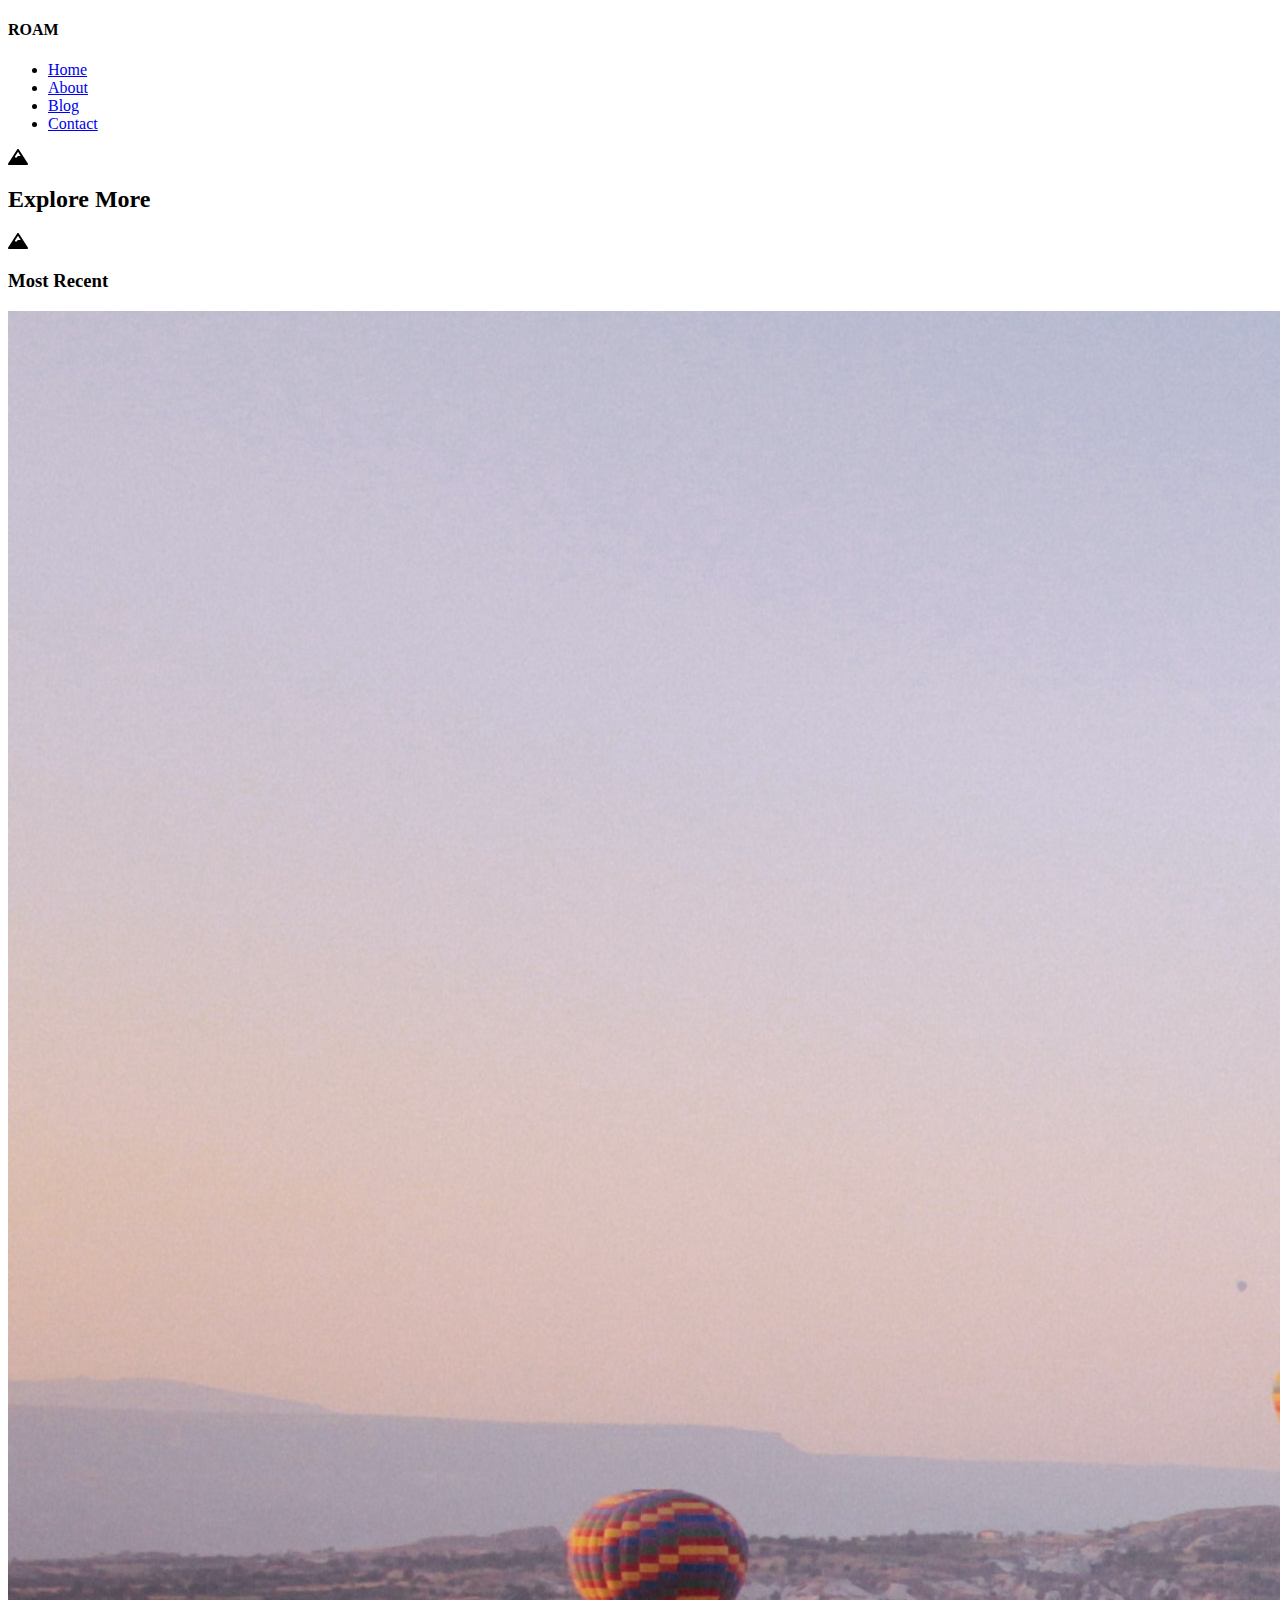
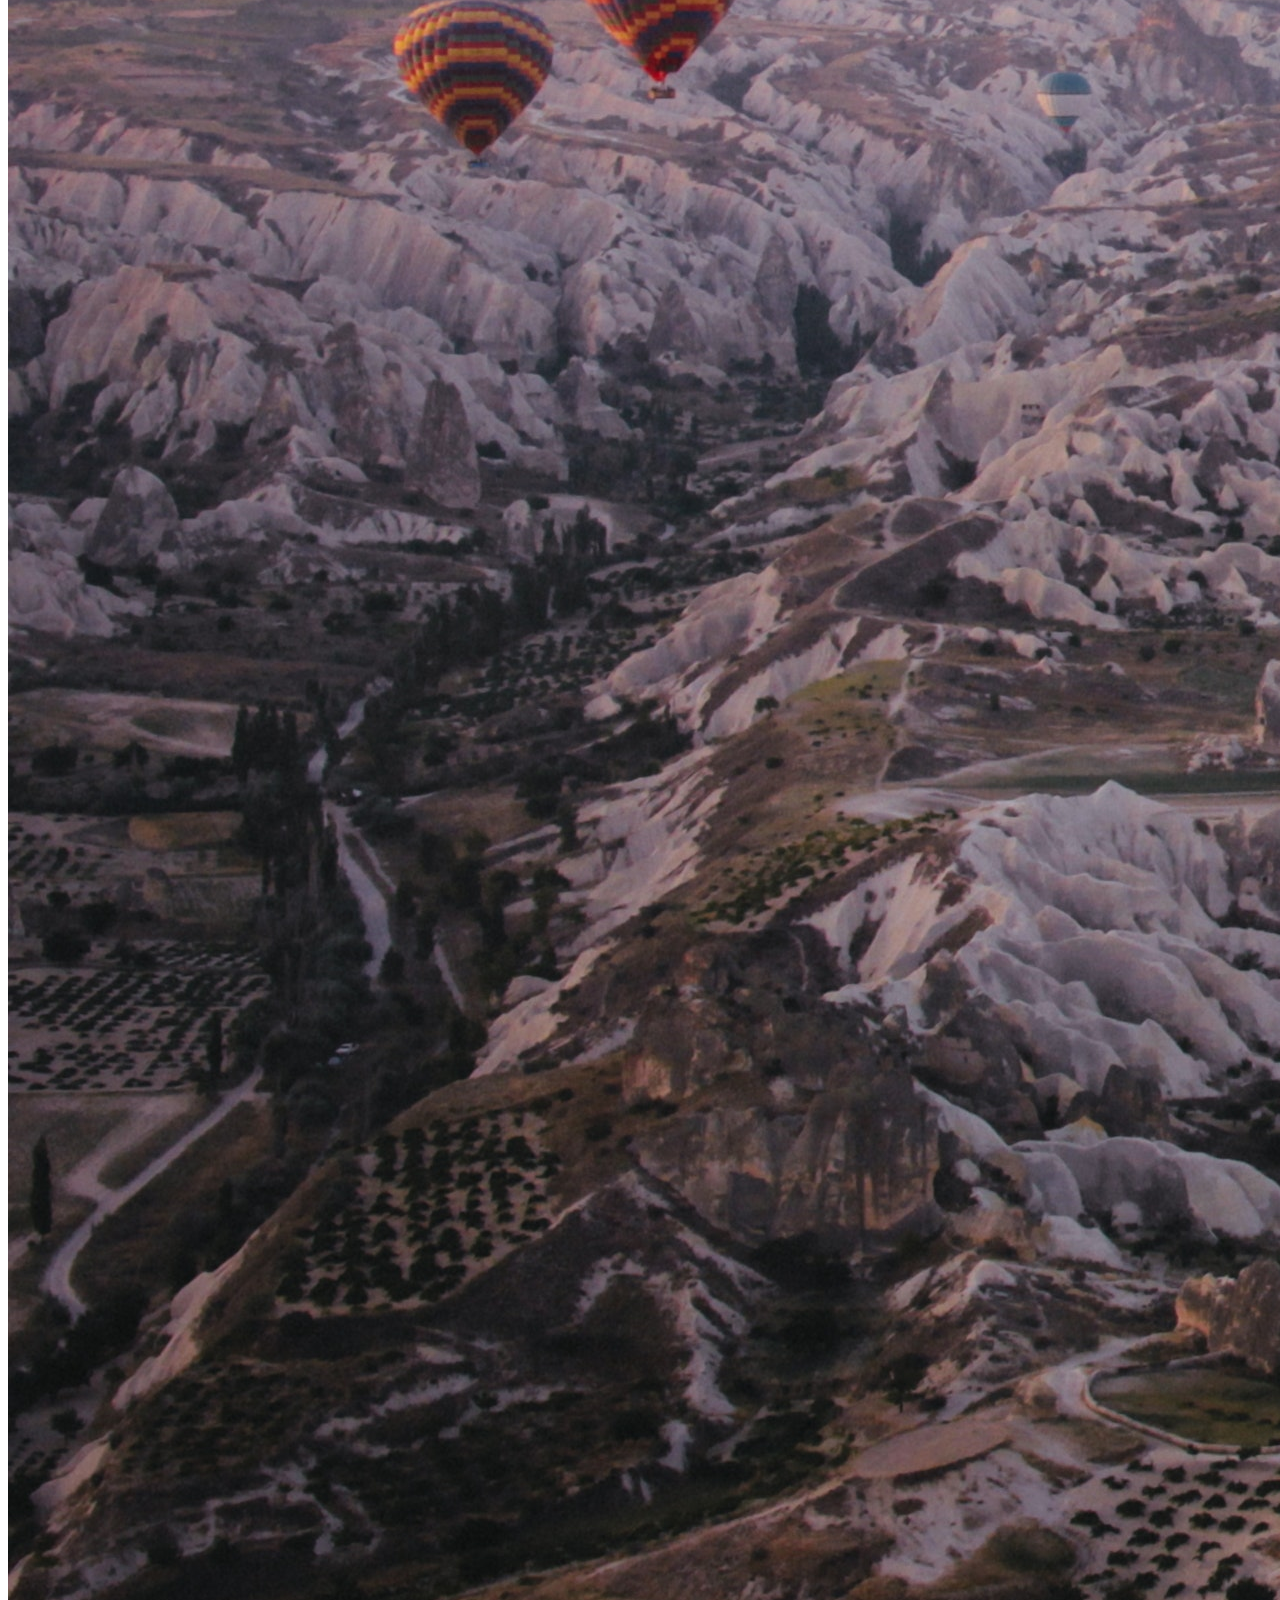
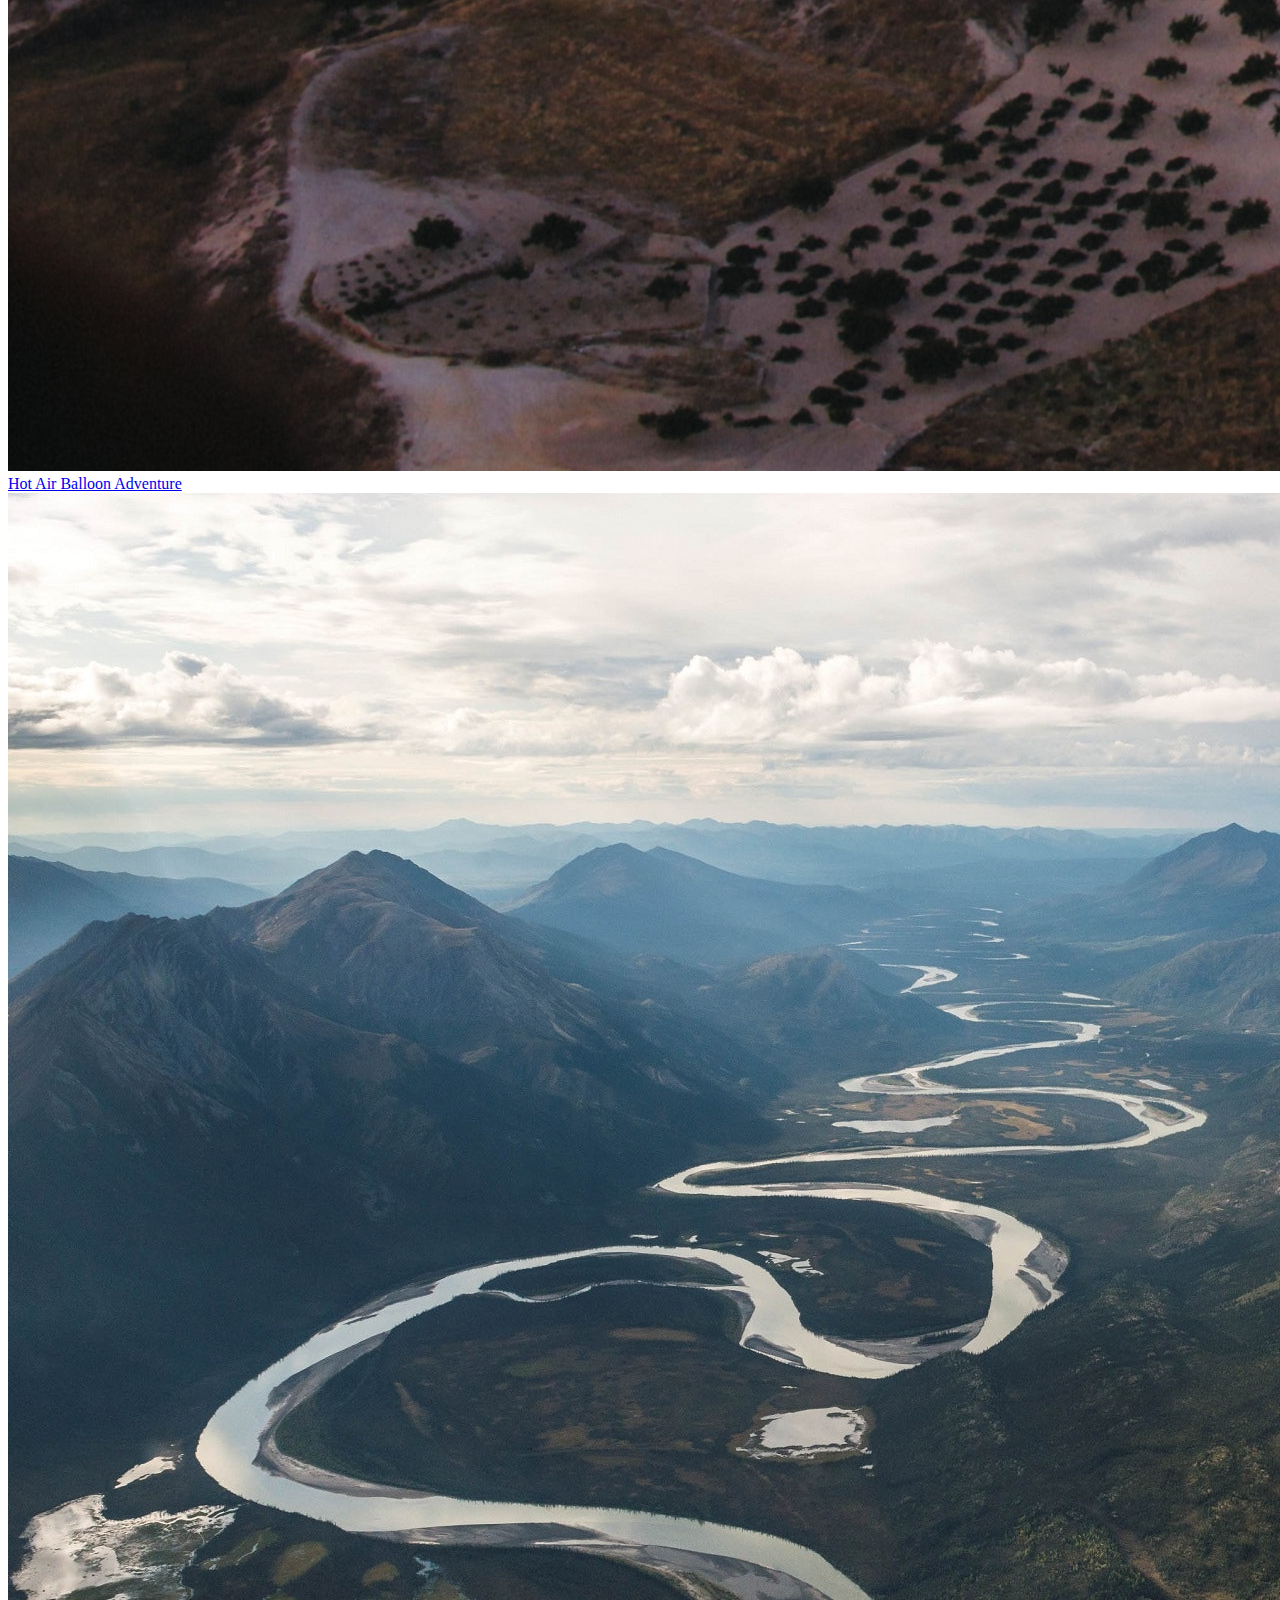
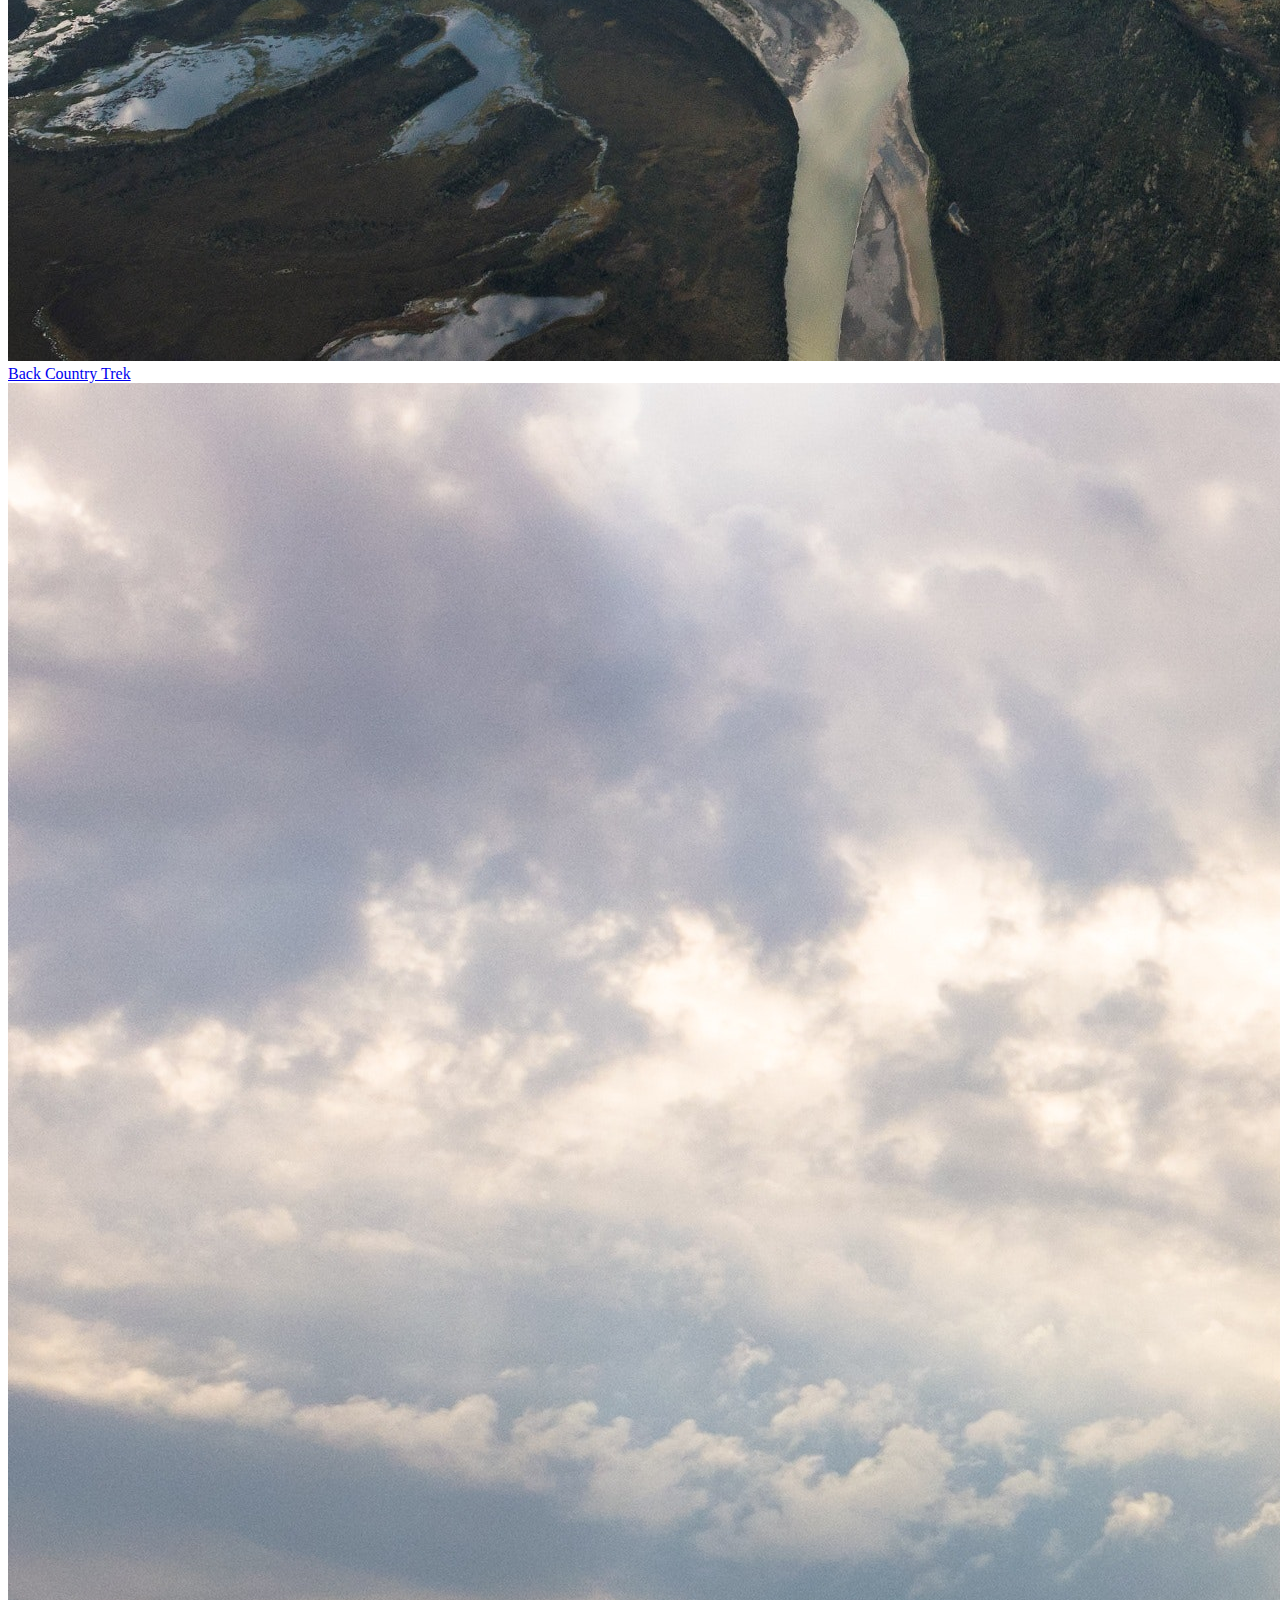
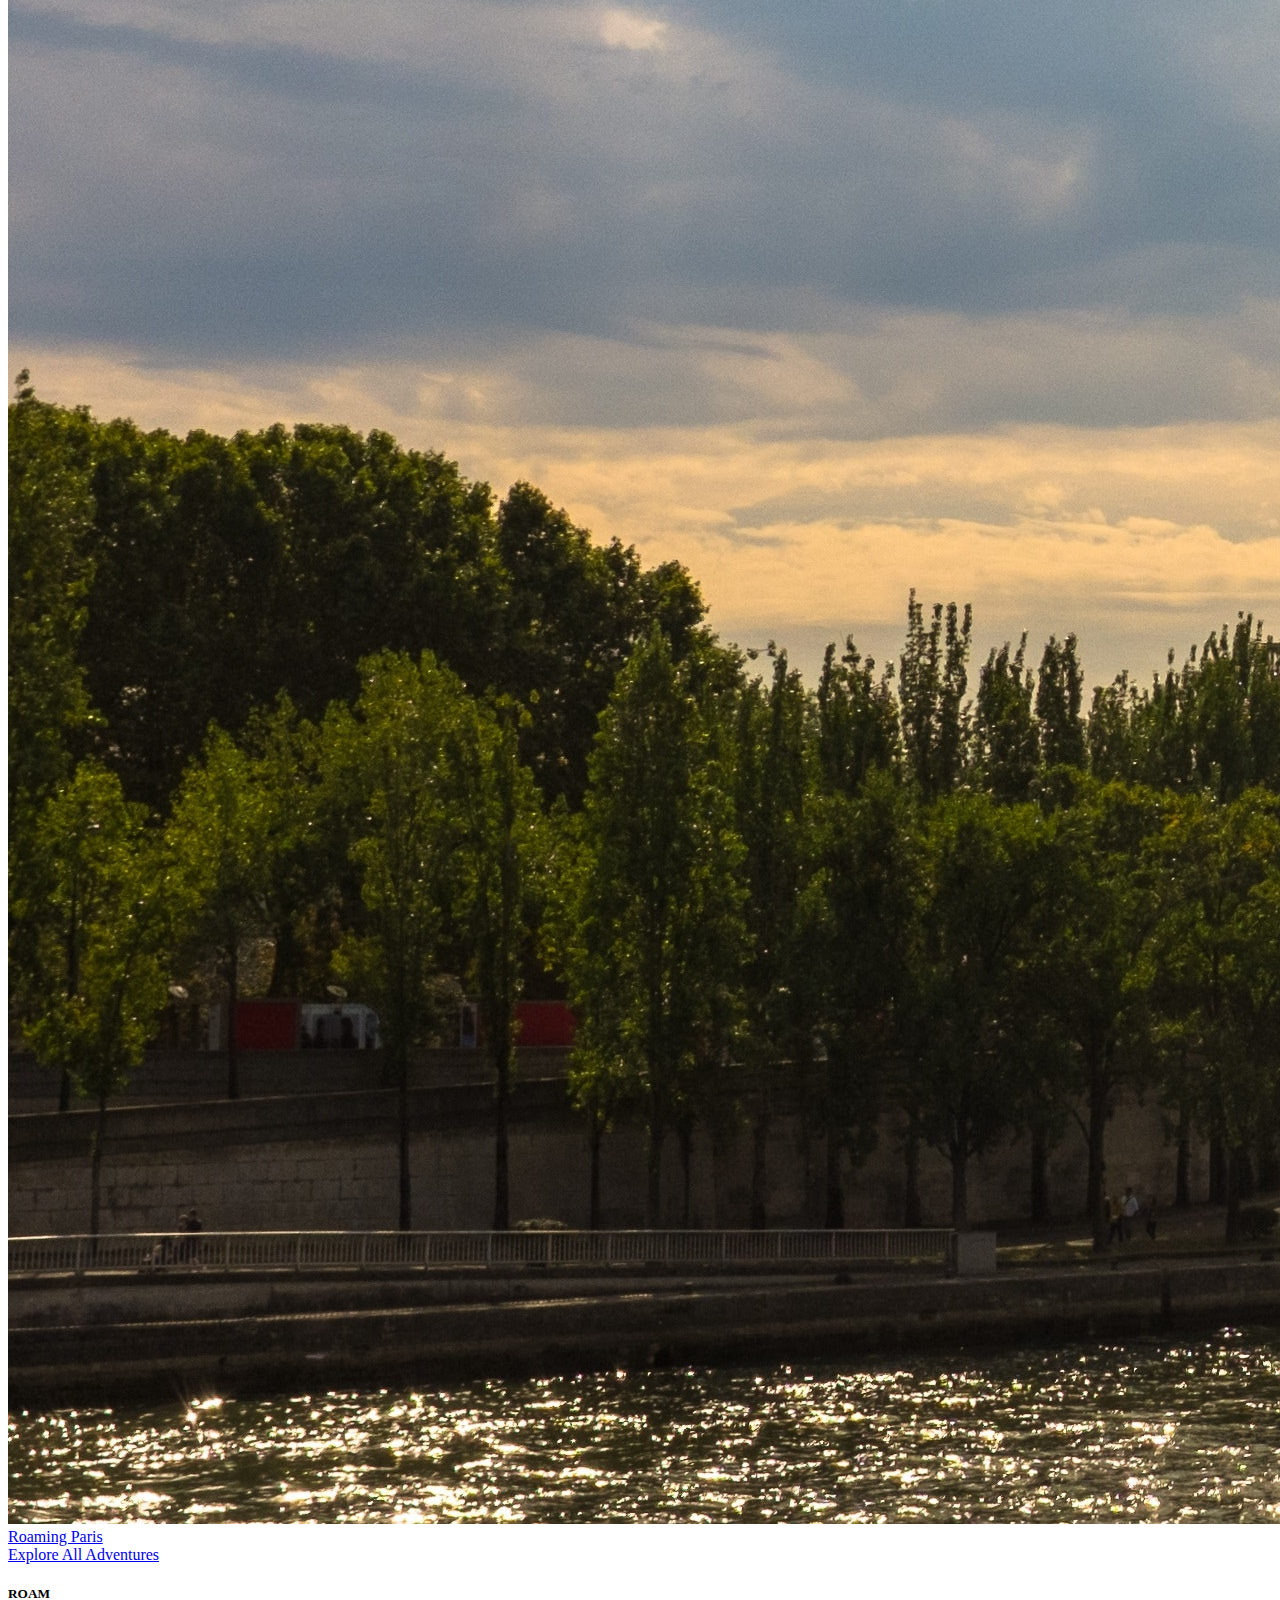
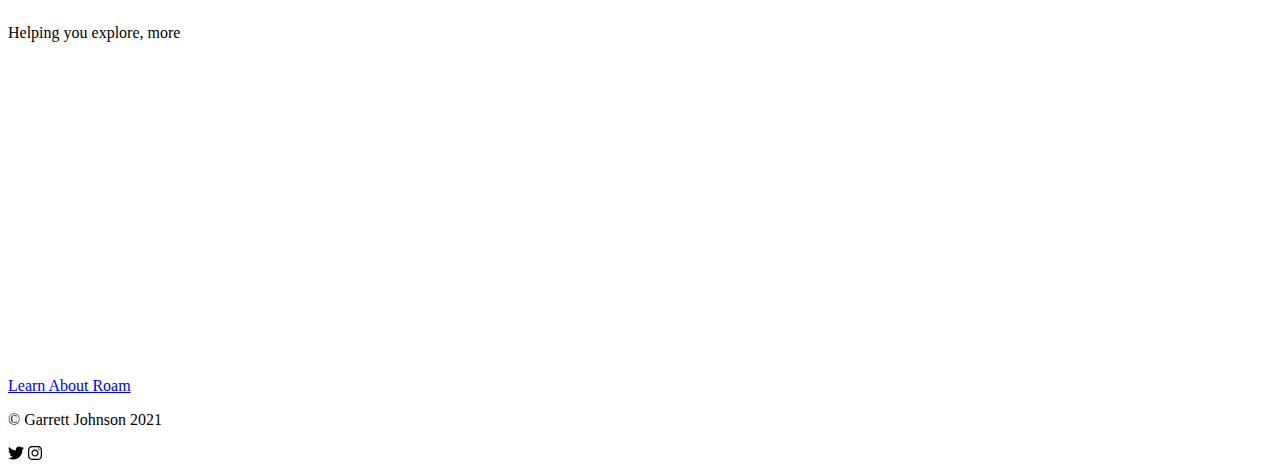
==== index.html @ bf203797 "updated img links" ====
<!DOCTYPE html>
<html lang="en">
  <head>
    <meta charset="UTF-8" />
    <meta http-equiv="X-UA-Compatible" content="IE=edge" />
    <meta name="viewport" content="width=device-width, initial-scale=1.0" />
    <title>Roam</title>

    <!-- style sheet -->
    <link rel="stylesheet" href="/css/style.css" />

    <!-- google fonts -->
    <link rel="preconnect" href="https://fonts.gstatic.com" />
    <link
      href="https://fonts.googleapis.com/css2?family=Amatic+SC:wght@400;700&family=Dosis:wght@200;300;400;500&family=Mulish:ital,wght@0,200;0,300;0,400;0,500;0,600;0,700;0,800;0,900;1,200;1,300;1,400;1,500;1,600;1,700;1,800;1,900&family=Raleway:ital,wght@0,100;0,200;0,300;0,400;0,500;0,600;0,700;0,800;0,900;1,100;1,200;1,300;1,400;1,500;1,600;1,700;1,800;1,900&display=swap"
      rel="stylesheet"
    />

    <!-- font awesome -->
    <script src="js/all.min.js"></script>
    <link rel="stylesheet" href="/css/all.min.css" />
  </head>

  <body>
    <header>
      <!-- begin nav bar-->
      <div class="top_bar">
        <nav class="navbar">
          <h4>ROAM</h4>
          <ul class="nav_items">
            <li class="nav_links"><a href="index.html">Home</a></li>
            <li class="nav_links"><a href="about.html">About</a></li>
            <li class="nav_links"><a href="blog.html">Blog</a></li>
            <li class="nav_links"><a href="contact.html">Contact</a></li>
          </ul>
        </nav>
        <i class="fas fa-mountain nav_icon"></i>
      </div>
    </header>
    <!-- end nav -->

    <!-- hero banner -->
    <div class="hero-image">
      <div class="hero-txt">
        <h2>Explore More</h2>
      </div>
    </div>
    <!-- end hero benner -->

    <!-- begin feature section -->
    <div class="feature_title_box">
      <i class="fas fa-mountain feature_icon"></i>
      <h3 class="feature_heading">Most Recent</h3>
    </div>

    <div class="blog_features">
      <div class="feature_box">
        <a href="blog.html">
          <img
            class="feature_img"
            src="./img/balloons.jpg"
            alt="hot air balloons"
        /></a>
        <a href="blog.html">Hot Air Balloon Adventure</a>
      </div>
      <div class="feature_box">
        <a href="blog.html">
          <img
            class="feature_img"
            src="./img/mountain_river.jpg"
            alt="winding river near mountain"
        /></a>
        <a href="blog.html">Back Country Trek</a>
      </div>
      <div class="feature_box">
        <a href="blog.html">
          <img class="feature_img" src="./img/eiffel.jpg" alt="eiffel tower" />
        </a>
        <a href="blog.html">Roaming Paris</a>
      </div>
    </div>
    <div class="view_more_button">
      <a href="blog.html">Explore All Adventures</a>
    <!-- end feature section -->

    <!-- begin tag line/video section -->
      <div class="index_container">
        <h5 class="index_about_title">ROAM</h5>
        <p class="index_sub">Helping you explore, more</p>
        <div class="video_container">
          <iframe width="560" height="315" src="https://www.youtube.com/embed/NcBjx_eyvxc" frameborder="0" allow="accelerometer; autoplay; clipboard-write; encrypted-media; gyroscope; picture-in-picture" allowfullscreen></iframe>
        </div>  
      </div>  
      <div class="learn_more_button">
        <a href="about.html">Learn About Roam</a>
    <!-- end tag line section -->

    <!-- begin footer -->
    <footer class="footer_box">
      <p class="copyright">&copy; Garrett Johnson 2021</p>
      <div class="footer_icons">
        <i class="fab fa-twitter"></i>
        <i class="fab fa-instagram"></i>
      </div>
    </footer>
    <!-- end footer -->

  </body>
</html>
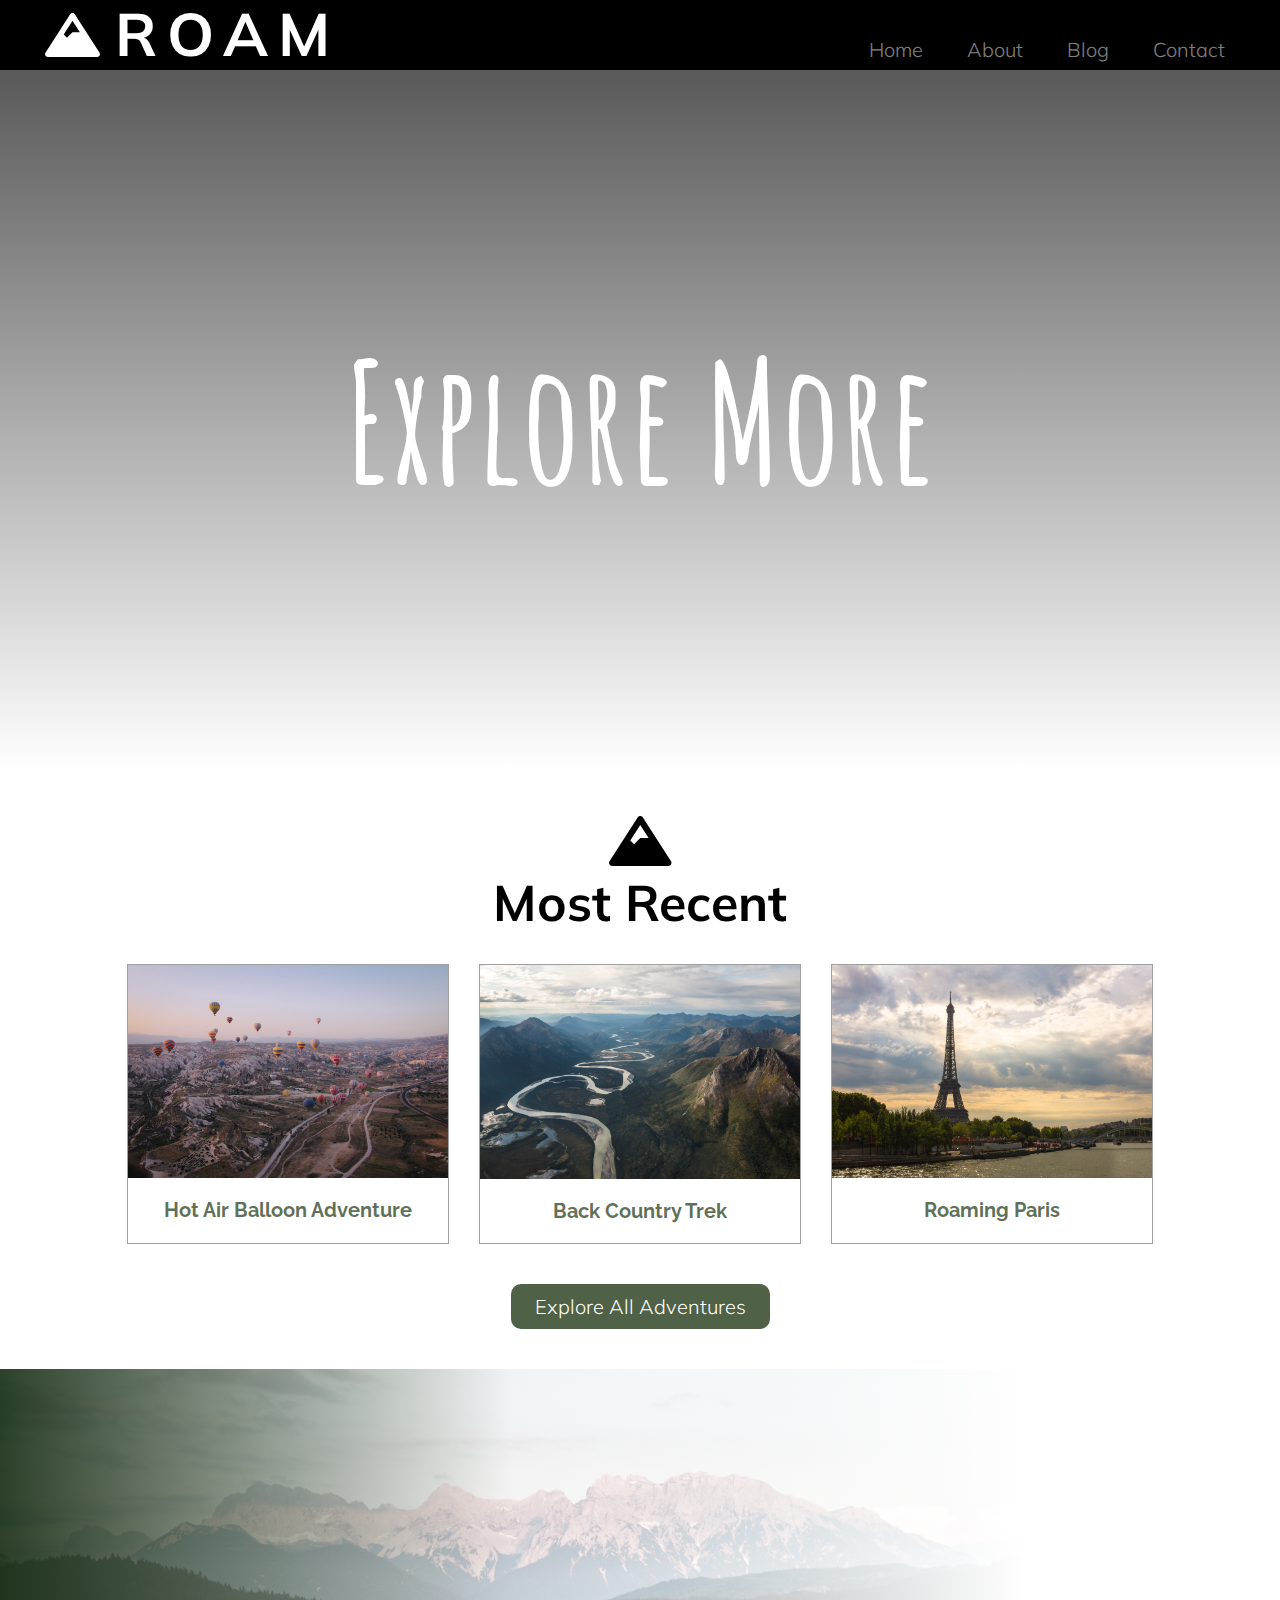
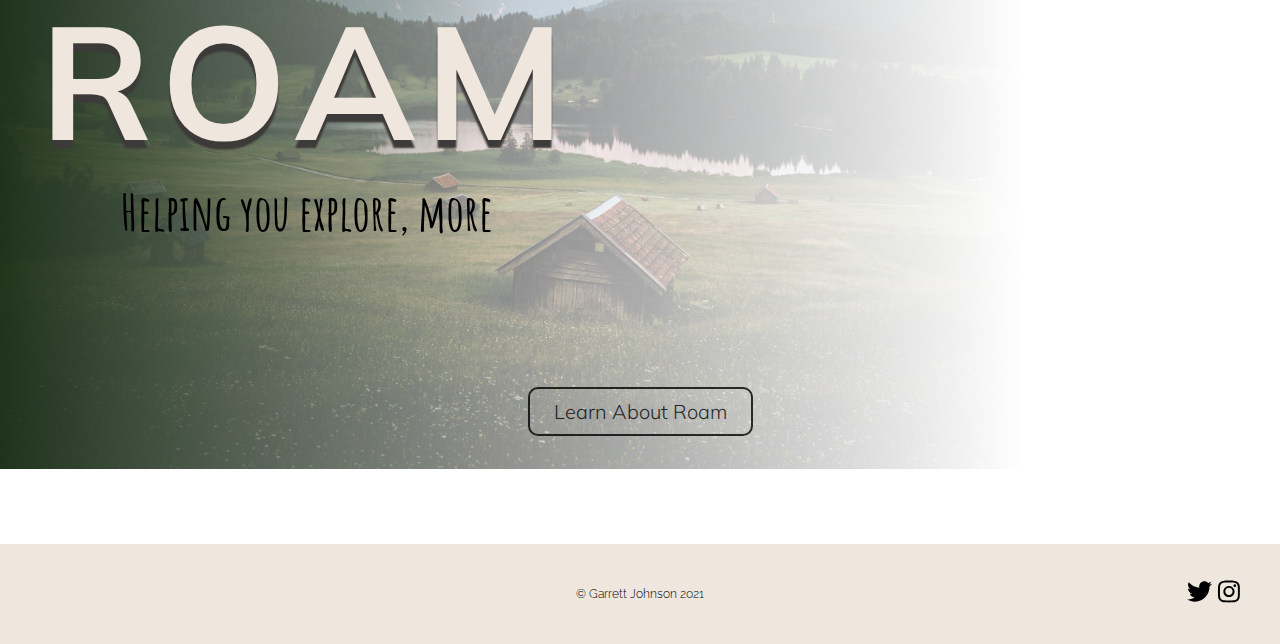
==== commit 568f0972: "updated css" ====
--- a/index.html
+++ b/index.html
@@ -7,7 +7,7 @@
     <title>Roam</title>
 
     <!-- style sheet -->
-    <link rel="stylesheet" href="/css/style.css" />
+    <link rel="stylesheet" href="./CSS/style.css" />
 
     <!-- google fonts -->
     <link rel="preconnect" href="https://fonts.gstatic.com" />
@@ -28,10 +28,10 @@
         <nav class="navbar">
           <h4>ROAM</h4>
           <ul class="nav_items">
-            <li class="nav_links"><a href="index.html">Home</a></li>
-            <li class="nav_links"><a href="about.html">About</a></li>
-            <li class="nav_links"><a href="blog.html">Blog</a></li>
-            <li class="nav_links"><a href="contact.html">Contact</a></li>
+            <li class="nav_links"><a href="./index.html">Home</a></li>
+            <li class="nav_links"><a href="./about.html">About</a></li>
+            <li class="nav_links"><a href="./blog.html">Blog</a></li>
+            <li class="nav_links"><a href="./contact.html">Contact</a></li>
           </ul>
         </nav>
         <i class="fas fa-mountain nav_icon"></i>
@@ -55,13 +55,13 @@
 
     <div class="blog_features">
       <div class="feature_box">
-        <a href="blog.html">
+        <a href="./blog.html">
           <img
             class="feature_img"
             src="./img/balloons.jpg"
             alt="hot air balloons"
         /></a>
-        <a href="blog.html">Hot Air Balloon Adventure</a>
+        <a href="./blog.html">Hot Air Balloon Adventure</a>
       </div>
       <div class="feature_box">
         <a href="blog.html">
@@ -70,17 +70,17 @@
             src="./img/mountain_river.jpg"
             alt="winding river near mountain"
         /></a>
-        <a href="blog.html">Back Country Trek</a>
+        <a href="./blog.html">Back Country Trek</a>
       </div>
       <div class="feature_box">
-        <a href="blog.html">
+        <a href="./blog.html">
           <img class="feature_img" src="./img/eiffel.jpg" alt="eiffel tower" />
         </a>
-        <a href="blog.html">Roaming Paris</a>
+        <a href="./blog.html">Roaming Paris</a>
       </div>
     </div>
     <div class="view_more_button">
-      <a href="blog.html">Explore All Adventures</a>
+      <a href="./blog.html">Explore All Adventures</a>
     <!-- end feature section -->
 
     <!-- begin tag line/video section -->
@@ -92,7 +92,7 @@
         </div>  
       </div>  
       <div class="learn_more_button">
-        <a href="about.html">Learn About Roam</a>
+        <a href="./about.html">Learn About Roam</a>
     <!-- end tag line section -->
 
     <!-- begin footer -->
--- a/CSS/style.css
+++ b/CSS/style.css
@@ -0,0 +1,382 @@
+/* css font rules
+font-family: 'Amatic SC', cursive;
+font-family: 'Dosis', sans-serif;
+font-family: 'Mulish', sans-serif;
+font-family: 'Raleway', sans-serif; */
+
+body {
+  margin: 0;
+  overflow-x: hidden;
+}
+
+.top_bar h1 {
+  margin: 0px;
+  position: absolute;
+}
+
+.top_bar {
+  width: 100%;
+  height: 70px;
+  background-color: black;
+  position: relative;
+  bottom: 16px;
+}
+
+.navbar {
+  text-align: right;
+  line-height: 100px;
+}
+
+.navbar h4 {
+  position: relative;
+  bottom: 96px;
+  float: left;
+  color: white;
+  font-size: 60px;
+  padding-left: 115px;
+  font-family: "Mulish", sans-serif;
+  letter-spacing: 10px;
+}
+
+/* .nav-items {
+} */
+
+.nav_links {
+  display: inline;
+  margin: 20px;
+  font-family: "Mulish", sans-serif;
+  font-weight: 300;
+  font-size: 20px;
+}
+
+.nav_links a {
+  text-decoration: none;
+  color: white;
+  opacity: 0.5;
+}
+
+.nav_links a:hover {
+  color: #efe6dd;
+  opacity: 1;
+}
+
+.nav_links:last-child {
+  margin-right: 55px;
+}
+
+.nav_icon {
+  color: white;
+  position: relative;
+  bottom: 105px;
+  font-size: 44px;
+  right: 295px;
+}
+
+/* end nav */
+
+/* begin hero banner */
+
+.hero-image {
+  background-image: linear-gradient(
+      rgba(0, 0, 0, 0.651),
+      rgba(255, 255, 255, 0.404)
+    ),
+    url("/img/moped.jpg");
+  height: 50%;
+  background-position: center;
+  background-repeat: no-repeat;
+  background-size: cover;
+  position: relative;
+  height: 700px;
+  bottom: 16px;
+}
+
+.hero-txt {
+  text-align: center;
+  position: absolute;
+  top: 50%;
+  left: 50%;
+  transform: translate(-50%, -50%);
+  color: white;
+  font-size: 110px;
+  margin-bottom: 0;
+  margin-top: 0;
+  vertical-align: middle;
+  font-family: "Amatic SC", cursive;
+}
+
+/* end hero banner */
+
+/* begin feature section */
+.feature_title_box {
+  text-align: center;
+  margin-top: 30px;
+  margin-bottom: 30px;
+}
+
+.feature_icon {
+  font-size: 50px;
+}
+
+.feature_heading {
+  font-size: 50px;
+  font-family: "Mulish", sans-serif;
+  margin-top: 5px;
+  margin-bottom: 10px;
+}
+
+.blog_features {
+  display: flex;
+  justify-content: center;
+  margin: 0;
+}
+
+.feature_box {
+  padding-bottom: 20px;
+  width: 25%;
+  border: rgb(160, 160, 160) solid 1px;
+  display: inline-block;
+  margin: 0px 15px 0px 15px;
+  text-align: center;
+  position: relative;
+}
+
+.feature_box:hover {
+  border: black solid 1px;
+  opacity: 1;
+}
+
+.feature_img {
+  width: 100%;
+  height: auto;
+  padding-bottom: 15px;
+}
+
+.feature_box a {
+  text-decoration: none;
+  text-align: center;
+  color: #243a18bb;
+  font-family: "Raleway", sans-serif;
+  font-weight: 700;
+  font-size: 20px;
+}
+
+.feature_box a:hover {
+  color: #243a18;
+}
+
+.view_more_button {
+  text-align: center;
+  margin-top: 50px;
+  font-family: "Mulish", sans-serif;
+  font-size: 20px;
+  font-weight: 300;
+  margin-bottom: 50px;
+}
+
+.view_more_button a {
+  text-decoration: none;
+  background-color: #243a18;
+  color: white;
+  padding: 10px 24px 10px 24px;
+  border-radius: 10px;
+  opacity: 0.8;
+}
+
+.view_more_button a:hover {
+  opacity: 1;
+}
+
+/* end feature section */
+
+/* begin tag line section */
+.index_container {
+  height: 700px;
+  width: 80%;
+  background-image: linear-gradient(
+      to right,
+      rgba(31, 53, 28, 0.925),
+      rgba(255, 255, 255, 0.5),
+      rgb(255, 255, 255)
+    ),
+    url("/img/cabins.jpg");
+  background-size: cover;
+  /* background-image: linear-gradient(0.3turn, #1f351c, white, white); */
+  margin-top: 50px;
+  margin-left: 0;
+}
+
+.index_about_title {
+  position: relative;
+  right: 20%;
+  top: 30%;
+  font-family: "Mulish", sans-serif;
+  letter-spacing: 10px;
+  font-size: 160px;
+  padding: 0;
+  margin: 0;
+  color: #efe6dd;
+  text-shadow: 0px 8px 2px #3d3a3a;
+}
+
+.index_sub {
+  position: relative;
+  margin: 0;
+  padding: 0;
+  top: 30%;
+  right: 20%;
+  font-size: 50px;
+  font-family: "Amatic SC", cursive;
+  font-weight: 700;
+}
+
+.video_container {
+  position: relative;
+  left: 40%;
+  top: -10%;
+}
+
+.learn_more_button a {
+  position: relative;
+  bottom: 70px;
+  background-color: rgba(255, 255, 255, 0);
+  color: black;
+  border: 2px solid black;
+}
+
+.learn_more_button a:hover {
+  background-color: white;
+  opacity: 0.8;
+}
+
+/* end tag line/video section */
+
+/* begin footer */
+.footer_box {
+  position: absolute;
+  margin-top: 50px;
+  background-color: #efe6dd;
+  height: 100px;
+  width: 100%;
+  margin-bottom: 0;
+}
+
+.copyright {
+  position: relative;
+  text-align: center;
+  margin: 0;
+  padding: 0;
+  /* margin-left: 25px;
+  float: left; */
+  top: 43px;
+  font-size: 12px;
+  font-family: "Raleway", sans-serif;
+}
+
+.footer_icons {
+  padding: 0;
+  margin: 0;
+  position: relative;
+  float: right;
+  margin-right: 40px;
+  font-size: 25px;
+  top: 18px;
+}
+
+/* end footer */
+
+/* contact page */
+
+.contact_banner {
+  background-image: linear-gradient(
+      rgba(0, 0, 0, 0.651),
+      rgba(255, 255, 255, 0.404)
+    ),
+    url("/img/cobble_stone.jpg");
+  height: 300px;
+  width: 100%;
+  background-position: center;
+  background-repeat: no-repeat;
+  background-size: cover;
+  position: relative;
+  bottom: 16px;
+  margin-bottom: 0;
+}
+
+.contact_title {
+  position: relative;
+  text-align: center;
+  margin-bottom: 0px;
+  margin-top: 0px;
+  padding: 0;
+  bottom: 265px;
+  font-family: "Amatic SC", cursive;
+  font-size: 150px;
+  color: white;
+  font-weight: 700;
+}
+
+/* begin contact form / map */
+
+.contact_box {
+  background-color: #efe6dd;
+  height: 565px;
+  width: 90%;
+  margin-left: auto;
+  margin-right: auto;
+  margin-top: -130px;
+  border-radius: 5px;
+}
+
+.contact_container {
+  float: left;
+  text-align: center;
+  margin: 50px;
+  padding: 20px;
+  background-color: #243a18;
+  width: 40%;
+  height: 75%;
+  border-radius: 5px;
+}
+
+.form_title {
+  color: #efe6dd;
+  font-size: 30px;
+  font-family: "Mulish", sans-serif;
+  text-align: center;
+  padding: 10px, 0px, 0px, 0px;
+  margin: 0;
+  font-weight: 400;
+}
+
+.form {
+  margin: 10px;
+  margin-top: 25px;
+}
+
+.input {
+  font-family: "Raleway", sans-serif;
+  width: 90%;
+  padding: 10px;
+  resize: none;
+  margin-bottom: 20px;
+  border-radius: 5px;
+  border: solid white 1px;
+}
+
+.button {
+  font-family: "Raleway", sans-serif;
+  width: 30%;
+  padding: 10px;
+  background-color: rgba(255, 255, 255, 0);
+  margin-top: -5px;
+  margin-bottom: 0;
+  border-radius: 25px;
+  border: solid white 1px;
+  color: white;
+}
+
+.button:hover {
+  background-color: white;
+  color: black;
+}
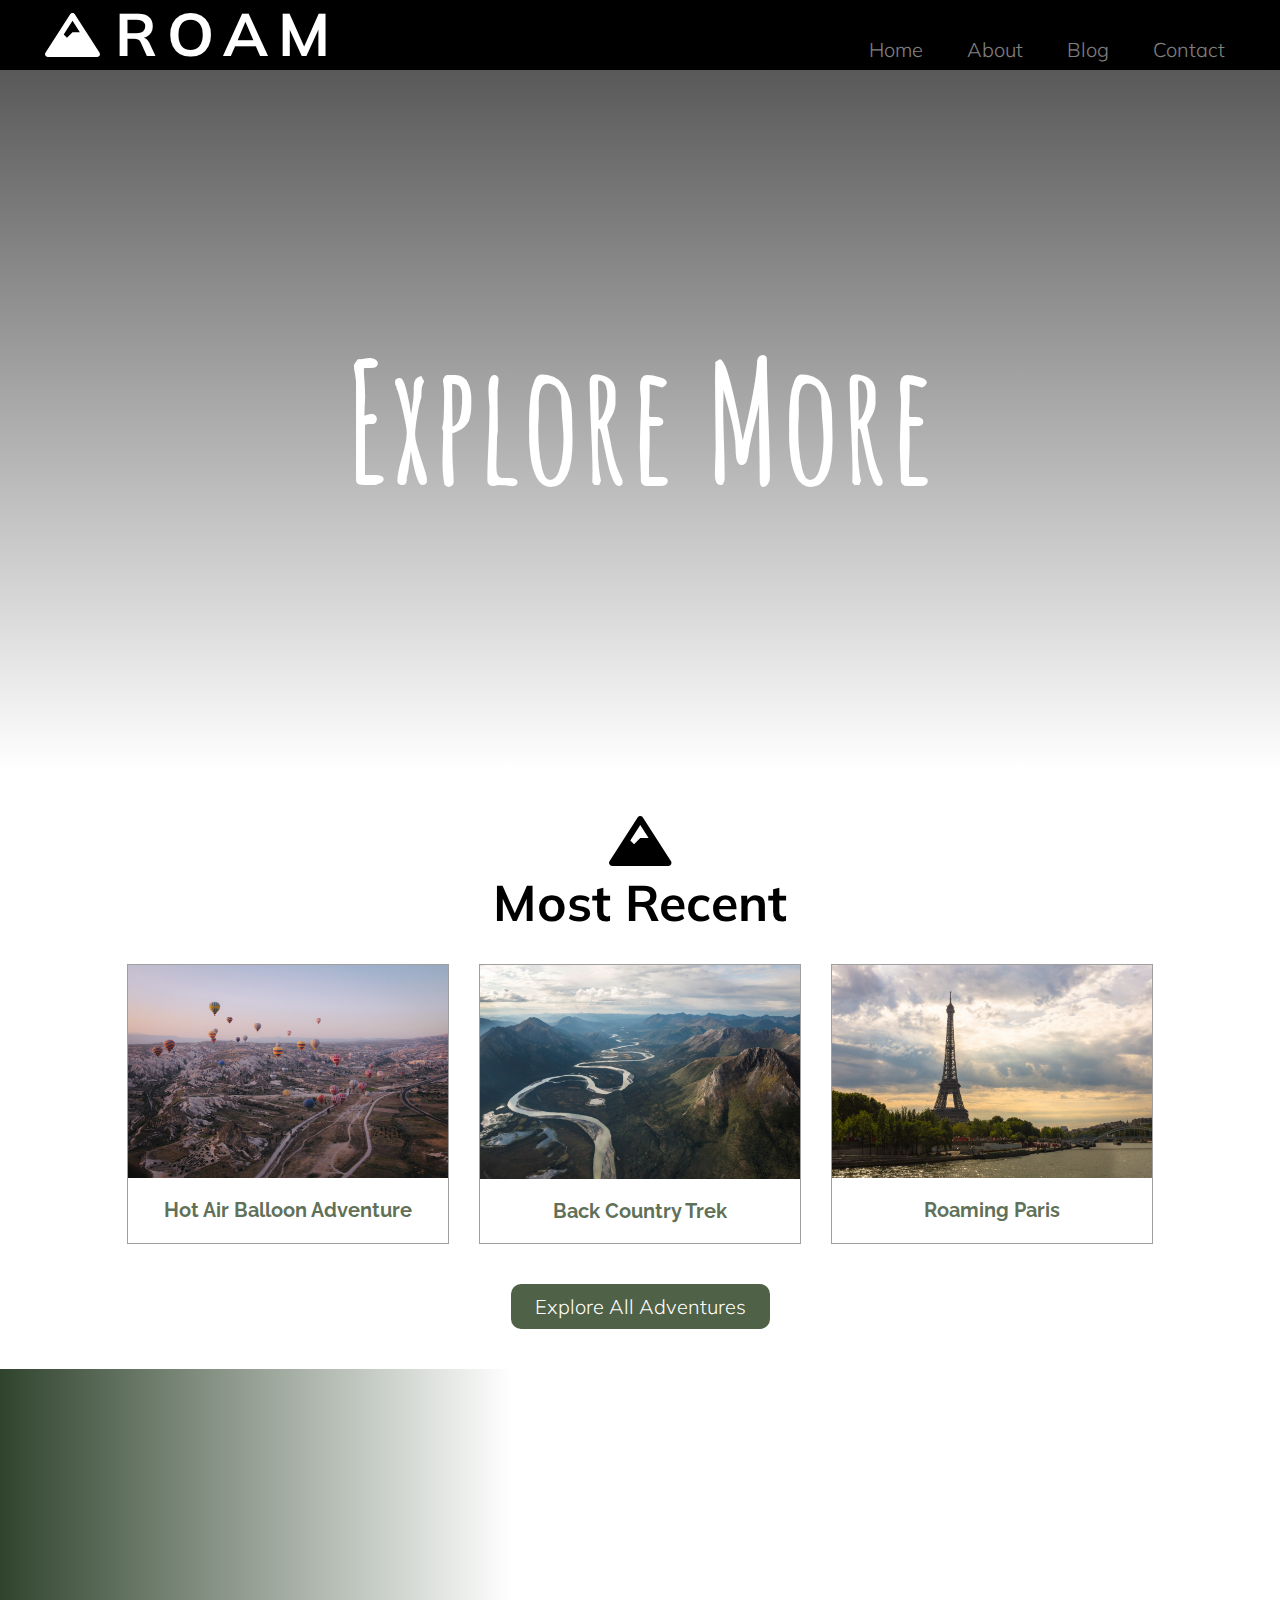
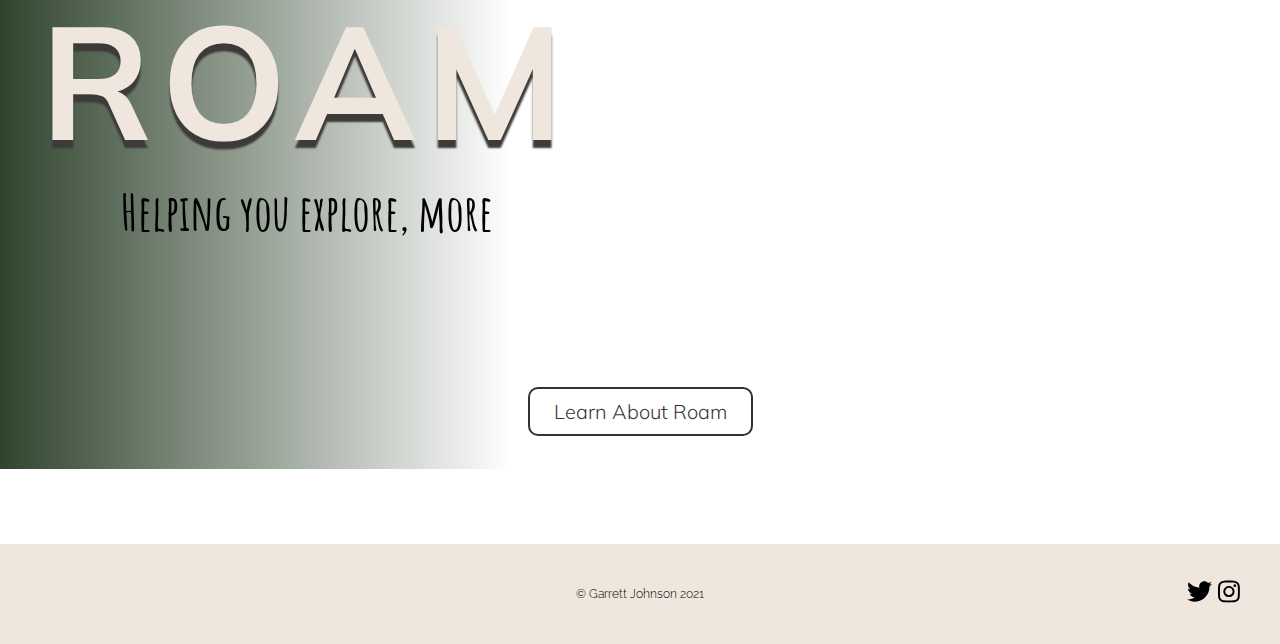
==== commit a58272b8: "more link fixes" ====
--- a/index.html
+++ b/index.html
@@ -18,7 +18,7 @@
 
     <!-- font awesome -->
     <script src="js/all.min.js"></script>
-    <link rel="stylesheet" href="/css/all.min.css" />
+    <link rel="stylesheet" href="/CSS/all.min.css" />
   </head>
 
   <body>
--- a/CSS/style.css
+++ b/CSS/style.css
@@ -81,7 +81,7 @@
       rgba(0, 0, 0, 0.651),
       rgba(255, 255, 255, 0.404)
     ),
-    url("/img/moped.jpg");
+    url("./img/moped.jpg");
   height: 50%;
   background-position: center;
   background-repeat: no-repeat;
@@ -199,7 +199,7 @@
       rgba(255, 255, 255, 0.5),
       rgb(255, 255, 255)
     ),
-    url("/img/cabins.jpg");
+    url("./img/cabins.jpg");
   background-size: cover;
   /* background-image: linear-gradient(0.3turn, #1f351c, white, white); */
   margin-top: 50px;
@@ -292,7 +292,7 @@
       rgba(0, 0, 0, 0.651),
       rgba(255, 255, 255, 0.404)
     ),
-    url("/img/cobble_stone.jpg");
+    url("./img/cobble_stone.jpg");
   height: 300px;
   width: 100%;
   background-position: center;
--- a/CSS/all.min.css
+++ b/CSS/all.min.css
@@ -0,0 +1,5 @@
+/*!
+ * Font Awesome Free 5.15.2 by @fontawesome - https://fontawesome.com
+ * License - https://fontawesome.com/license/free (Icons: CC BY 4.0, Fonts: SIL OFL 1.1, Code: MIT License)
+ */
+.fa,.fab,.fad,.fal,.far,.fas{-moz-osx-font-smoothing:grayscale;-webkit-font-smoothing:antialiased;display:inline-block;font-style:normal;font-variant:normal;text-rendering:auto;line-height:1}.fa-lg{font-size:1.33333em;line-height:.75em;vertical-align:-.0667em}.fa-xs{font-size:.75em}.fa-sm{font-size:.875em}.fa-1x{font-size:1em}.fa-2x{font-size:2em}.fa-3x{font-size:3em}.fa-4x{font-size:4em}.fa-5x{font-size:5em}.fa-6x{font-size:6em}.fa-7x{font-size:7em}.fa-8x{font-size:8em}.fa-9x{font-size:9em}.fa-10x{font-size:10em}.fa-fw{text-align:center;width:1.25em}.fa-ul{list-style-type:none;margin-left:2.5em;padding-left:0}.fa-ul>li{position:relative}.fa-li{left:-2em;position:absolute;text-align:center;width:2em;line-height:inherit}.fa-border{border:.08em solid #eee;border-radius:.1em;padding:.2em .25em .15em}.fa-pull-left{float:left}.fa-pull-right{float:right}.fa.fa-pull-left,.fab.fa-pull-left,.fal.fa-pull-left,.far.fa-pull-left,.fas.fa-pull-left{margin-right:.3em}.fa.fa-pull-right,.fab.fa-pull-right,.fal.fa-pull-right,.far.fa-pull-right,.fas.fa-pull-right{margin-left:.3em}.fa-spin{-webkit-animation:fa-spin 2s linear infinite;animation:fa-spin 2s linear infinite}.fa-pulse{-webkit-animation:fa-spin 1s steps(8) infinite;animation:fa-spin 1s steps(8) infinite}@-webkit-keyframes fa-spin{0%{-webkit-transform:rotate(0deg);transform:rotate(0deg)}to{-webkit-transform:rotate(1turn);transform:rotate(1turn)}}@keyframes fa-spin{0%{-webkit-transform:rotate(0deg);transform:rotate(0deg)}to{-webkit-transform:rotate(1turn);transform:rotate(1turn)}}.fa-rotate-90{-ms-filter:"progid:DXImageTransform.Microsoft.BasicImage(rotation=1)";-webkit-transform:rotate(90deg);transform:rotate(90deg)}.fa-rotate-180{-ms-filter:"progid:DXImageTransform.Microsoft.BasicImage(rotation=2)";-webkit-transform:rotate(180deg);transform:rotate(180deg)}.fa-rotate-270{-ms-filter:"progid:DXImageTransform.Microsoft.BasicImage(rotation=3)";-webkit-transform:rotate(270deg);transform:rotate(270deg)}.fa-flip-horizontal{-ms-filter:"progid:DXImageTransform.Microsoft.BasicImage(rotation=0, mirror=1)";-webkit-transform:scaleX(-1);transform:scaleX(-1)}.fa-flip-vertical{-webkit-transform:scaleY(-1);transform:scaleY(-1)}.fa-flip-both,.fa-flip-horizontal.fa-flip-vertical,.fa-flip-vertical{-ms-filter:"progid:DXImageTransform.Microsoft.BasicImage(rotation=2, mirror=1)"}.fa-flip-both,.fa-flip-horizontal.fa-flip-vertical{-webkit-transform:scale(-1);transform:scale(-1)}:root .fa-flip-both,:root .fa-flip-horizontal,:root .fa-flip-vertical,:root .fa-rotate-90,:root .fa-rotate-180,:root .fa-rotate-270{-webkit-filter:none;filter:none}.fa-stack{display:inline-block;height:2em;line-height:2em;position:relative;vertical-align:middle;width:2.5em}.fa-stack-1x,.fa-stack-2x{left:0;position:absolute;text-align:center;width:100%}.fa-stack-1x{line-height:inherit}.fa-stack-2x{font-size:2em}.fa-inverse{color:#fff}.fa-500px:before{content:"\f26e"}.fa-accessible-icon:before{content:"\f368"}.fa-accusoft:before{content:"\f369"}.fa-acquisitions-incorporated:before{content:"\f6af"}.fa-ad:before{content:"\f641"}.fa-address-book:before{content:"\f2b9"}.fa-address-card:before{content:"\f2bb"}.fa-adjust:before{content:"\f042"}.fa-adn:before{content:"\f170"}.fa-adversal:before{content:"\f36a"}.fa-affiliatetheme:before{content:"\f36b"}.fa-air-freshener:before{content:"\f5d0"}.fa-airbnb:before{content:"\f834"}.fa-algolia:before{content:"\f36c"}.fa-align-center:before{content:"\f037"}.fa-align-justify:before{content:"\f039"}.fa-align-left:before{content:"\f036"}.fa-align-right:before{content:"\f038"}.fa-alipay:before{content:"\f642"}.fa-allergies:before{content:"\f461"}.fa-amazon:before{content:"\f270"}.fa-amazon-pay:before{content:"\f42c"}.fa-ambulance:before{content:"\f0f9"}.fa-american-sign-language-interpreting:before{content:"\f2a3"}.fa-amilia:before{content:"\f36d"}.fa-anchor:before{content:"\f13d"}.fa-android:before{content:"\f17b"}.fa-angellist:before{content:"\f209"}.fa-angle-double-down:before{content:"\f103"}.fa-angle-double-left:before{content:"\f100"}.fa-angle-double-right:before{content:"\f101"}.fa-angle-double-up:before{content:"\f102"}.fa-angle-down:before{content:"\f107"}.fa-angle-left:before{content:"\f104"}.fa-angle-right:before{content:"\f105"}.fa-angle-up:before{content:"\f106"}.fa-angry:before{content:"\f556"}.fa-angrycreative:before{content:"\f36e"}.fa-angular:before{content:"\f420"}.fa-ankh:before{content:"\f644"}.fa-app-store:before{content:"\f36f"}.fa-app-store-ios:before{content:"\f370"}.fa-apper:before{content:"\f371"}.fa-apple:before{content:"\f179"}.fa-apple-alt:before{content:"\f5d1"}.fa-apple-pay:before{content:"\f415"}.fa-archive:before{content:"\f187"}.fa-archway:before{content:"\f557"}.fa-arrow-alt-circle-down:before{content:"\f358"}.fa-arrow-alt-circle-left:before{content:"\f359"}.fa-arrow-alt-circle-right:before{content:"\f35a"}.fa-arrow-alt-circle-up:before{content:"\f35b"}.fa-arrow-circle-down:before{content:"\f0ab"}.fa-arrow-circle-left:before{content:"\f0a8"}.fa-arrow-circle-right:before{content:"\f0a9"}.fa-arrow-circle-up:before{content:"\f0aa"}.fa-arrow-down:before{content:"\f063"}.fa-arrow-left:before{content:"\f060"}.fa-arrow-right:before{content:"\f061"}.fa-arrow-up:before{content:"\f062"}.fa-arrows-alt:before{content:"\f0b2"}.fa-arrows-alt-h:before{content:"\f337"}.fa-arrows-alt-v:before{content:"\f338"}.fa-artstation:before{content:"\f77a"}.fa-assistive-listening-systems:before{content:"\f2a2"}.fa-asterisk:before{content:"\f069"}.fa-asymmetrik:before{content:"\f372"}.fa-at:before{content:"\f1fa"}.fa-atlas:before{content:"\f558"}.fa-atlassian:before{content:"\f77b"}.fa-atom:before{content:"\f5d2"}.fa-audible:before{content:"\f373"}.fa-audio-description:before{content:"\f29e"}.fa-autoprefixer:before{content:"\f41c"}.fa-avianex:before{content:"\f374"}.fa-aviato:before{content:"\f421"}.fa-award:before{content:"\f559"}.fa-aws:before{content:"\f375"}.fa-baby:before{content:"\f77c"}.fa-baby-carriage:before{content:"\f77d"}.fa-backspace:before{content:"\f55a"}.fa-backward:before{content:"\f04a"}.fa-bacon:before{content:"\f7e5"}.fa-bacteria:before{content:"\e059"}.fa-bacterium:before{content:"\e05a"}.fa-bahai:before{content:"\f666"}.fa-balance-scale:before{content:"\f24e"}.fa-balance-scale-left:before{content:"\f515"}.fa-balance-scale-right:before{content:"\f516"}.fa-ban:before{content:"\f05e"}.fa-band-aid:before{content:"\f462"}.fa-bandcamp:before{content:"\f2d5"}.fa-barcode:before{content:"\f02a"}.fa-bars:before{content:"\f0c9"}.fa-baseball-ball:before{content:"\f433"}.fa-basketball-ball:before{content:"\f434"}.fa-bath:before{content:"\f2cd"}.fa-battery-empty:before{content:"\f244"}.fa-battery-full:before{content:"\f240"}.fa-battery-half:before{content:"\f242"}.fa-battery-quarter:before{content:"\f243"}.fa-battery-three-quarters:before{content:"\f241"}.fa-battle-net:before{content:"\f835"}.fa-bed:before{content:"\f236"}.fa-beer:before{content:"\f0fc"}.fa-behance:before{content:"\f1b4"}.fa-behance-square:before{content:"\f1b5"}.fa-bell:before{content:"\f0f3"}.fa-bell-slash:before{content:"\f1f6"}.fa-bezier-curve:before{content:"\f55b"}.fa-bible:before{content:"\f647"}.fa-bicycle:before{content:"\f206"}.fa-biking:before{content:"\f84a"}.fa-bimobject:before{content:"\f378"}.fa-binoculars:before{content:"\f1e5"}.fa-biohazard:before{content:"\f780"}.fa-birthday-cake:before{content:"\f1fd"}.fa-bitbucket:before{content:"\f171"}.fa-bitcoin:before{content:"\f379"}.fa-bity:before{content:"\f37a"}.fa-black-tie:before{content:"\f27e"}.fa-blackberry:before{content:"\f37b"}.fa-blender:before{content:"\f517"}.fa-blender-phone:before{content:"\f6b6"}.fa-blind:before{content:"\f29d"}.fa-blog:before{content:"\f781"}.fa-blogger:before{content:"\f37c"}.fa-blogger-b:before{content:"\f37d"}.fa-bluetooth:before{content:"\f293"}.fa-bluetooth-b:before{content:"\f294"}.fa-bold:before{content:"\f032"}.fa-bolt:before{content:"\f0e7"}.fa-bomb:before{content:"\f1e2"}.fa-bone:before{content:"\f5d7"}.fa-bong:before{content:"\f55c"}.fa-book:before{content:"\f02d"}.fa-book-dead:before{content:"\f6b7"}.fa-book-medical:before{content:"\f7e6"}.fa-book-open:before{content:"\f518"}.fa-book-reader:before{content:"\f5da"}.fa-bookmark:before{content:"\f02e"}.fa-bootstrap:before{content:"\f836"}.fa-border-all:before{content:"\f84c"}.fa-border-none:before{content:"\f850"}.fa-border-style:before{content:"\f853"}.fa-bowling-ball:before{content:"\f436"}.fa-box:before{content:"\f466"}.fa-box-open:before{content:"\f49e"}.fa-box-tissue:before{content:"\e05b"}.fa-boxes:before{content:"\f468"}.fa-braille:before{content:"\f2a1"}.fa-brain:before{content:"\f5dc"}.fa-bread-slice:before{content:"\f7ec"}.fa-briefcase:before{content:"\f0b1"}.fa-briefcase-medical:before{content:"\f469"}.fa-broadcast-tower:before{content:"\f519"}.fa-broom:before{content:"\f51a"}.fa-brush:before{content:"\f55d"}.fa-btc:before{content:"\f15a"}.fa-buffer:before{content:"\f837"}.fa-bug:before{content:"\f188"}.fa-building:before{content:"\f1ad"}.fa-bullhorn:before{content:"\f0a1"}.fa-bullseye:before{content:"\f140"}.fa-burn:before{content:"\f46a"}.fa-buromobelexperte:before{content:"\f37f"}.fa-bus:before{content:"\f207"}.fa-bus-alt:before{content:"\f55e"}.fa-business-time:before{content:"\f64a"}.fa-buy-n-large:before{content:"\f8a6"}.fa-buysellads:before{content:"\f20d"}.fa-calculator:before{content:"\f1ec"}.fa-calendar:before{content:"\f133"}.fa-calendar-alt:before{content:"\f073"}.fa-calendar-check:before{content:"\f274"}.fa-calendar-day:before{content:"\f783"}.fa-calendar-minus:before{content:"\f272"}.fa-calendar-plus:before{content:"\f271"}.fa-calendar-times:before{content:"\f273"}.fa-calendar-week:before{content:"\f784"}.fa-camera:before{content:"\f030"}.fa-camera-retro:before{content:"\f083"}.fa-campground:before{content:"\f6bb"}.fa-canadian-maple-leaf:before{content:"\f785"}.fa-candy-cane:before{content:"\f786"}.fa-cannabis:before{content:"\f55f"}.fa-capsules:before{content:"\f46b"}.fa-car:before{content:"\f1b9"}.fa-car-alt:before{content:"\f5de"}.fa-car-battery:before{content:"\f5df"}.fa-car-crash:before{content:"\f5e1"}.fa-car-side:before{content:"\f5e4"}.fa-caravan:before{content:"\f8ff"}.fa-caret-down:before{content:"\f0d7"}.fa-caret-left:before{content:"\f0d9"}.fa-caret-right:before{content:"\f0da"}.fa-caret-square-down:before{content:"\f150"}.fa-caret-square-left:before{content:"\f191"}.fa-caret-square-right:before{content:"\f152"}.fa-caret-square-up:before{content:"\f151"}.fa-caret-up:before{content:"\f0d8"}.fa-carrot:before{content:"\f787"}.fa-cart-arrow-down:before{content:"\f218"}.fa-cart-plus:before{content:"\f217"}.fa-cash-register:before{content:"\f788"}.fa-cat:before{content:"\f6be"}.fa-cc-amazon-pay:before{content:"\f42d"}.fa-cc-amex:before{content:"\f1f3"}.fa-cc-apple-pay:before{content:"\f416"}.fa-cc-diners-club:before{content:"\f24c"}.fa-cc-discover:before{content:"\f1f2"}.fa-cc-jcb:before{content:"\f24b"}.fa-cc-mastercard:before{content:"\f1f1"}.fa-cc-paypal:before{content:"\f1f4"}.fa-cc-stripe:before{content:"\f1f5"}.fa-cc-visa:before{content:"\f1f0"}.fa-centercode:before{content:"\f380"}.fa-centos:before{content:"\f789"}.fa-certificate:before{content:"\f0a3"}.fa-chair:before{content:"\f6c0"}.fa-chalkboard:before{content:"\f51b"}.fa-chalkboard-teacher:before{content:"\f51c"}.fa-charging-station:before{content:"\f5e7"}.fa-chart-area:before{content:"\f1fe"}.fa-chart-bar:before{content:"\f080"}.fa-chart-line:before{content:"\f201"}.fa-chart-pie:before{content:"\f200"}.fa-check:before{content:"\f00c"}.fa-check-circle:before{content:"\f058"}.fa-check-double:before{content:"\f560"}.fa-check-square:before{content:"\f14a"}.fa-cheese:before{content:"\f7ef"}.fa-chess:before{content:"\f439"}.fa-chess-bishop:before{content:"\f43a"}.fa-chess-board:before{content:"\f43c"}.fa-chess-king:before{content:"\f43f"}.fa-chess-knight:before{content:"\f441"}.fa-chess-pawn:before{content:"\f443"}.fa-chess-queen:before{content:"\f445"}.fa-chess-rook:before{content:"\f447"}.fa-chevron-circle-down:before{content:"\f13a"}.fa-chevron-circle-left:before{content:"\f137"}.fa-chevron-circle-right:before{content:"\f138"}.fa-chevron-circle-up:before{content:"\f139"}.fa-chevron-down:before{content:"\f078"}.fa-chevron-left:before{content:"\f053"}.fa-chevron-right:before{content:"\f054"}.fa-chevron-up:before{content:"\f077"}.fa-child:before{content:"\f1ae"}.fa-chrome:before{content:"\f268"}.fa-chromecast:before{content:"\f838"}.fa-church:before{content:"\f51d"}.fa-circle:before{content:"\f111"}.fa-circle-notch:before{content:"\f1ce"}.fa-city:before{content:"\f64f"}.fa-clinic-medical:before{content:"\f7f2"}.fa-clipboard:before{content:"\f328"}.fa-clipboard-check:before{content:"\f46c"}.fa-clipboard-list:before{content:"\f46d"}.fa-clock:before{content:"\f017"}.fa-clone:before{content:"\f24d"}.fa-closed-captioning:before{content:"\f20a"}.fa-cloud:before{content:"\f0c2"}.fa-cloud-download-alt:before{content:"\f381"}.fa-cloud-meatball:before{content:"\f73b"}.fa-cloud-moon:before{content:"\f6c3"}.fa-cloud-moon-rain:before{content:"\f73c"}.fa-cloud-rain:before{content:"\f73d"}.fa-cloud-showers-heavy:before{content:"\f740"}.fa-cloud-sun:before{content:"\f6c4"}.fa-cloud-sun-rain:before{content:"\f743"}.fa-cloud-upload-alt:before{content:"\f382"}.fa-cloudflare:before{content:"\e07d"}.fa-cloudscale:before{content:"\f383"}.fa-cloudsmith:before{content:"\f384"}.fa-cloudversify:before{content:"\f385"}.fa-cocktail:before{content:"\f561"}.fa-code:before{content:"\f121"}.fa-code-branch:before{content:"\f126"}.fa-codepen:before{content:"\f1cb"}.fa-codiepie:before{content:"\f284"}.fa-coffee:before{content:"\f0f4"}.fa-cog:before{content:"\f013"}.fa-cogs:before{content:"\f085"}.fa-coins:before{content:"\f51e"}.fa-columns:before{content:"\f0db"}.fa-comment:before{content:"\f075"}.fa-comment-alt:before{content:"\f27a"}.fa-comment-dollar:before{content:"\f651"}.fa-comment-dots:before{content:"\f4ad"}.fa-comment-medical:before{content:"\f7f5"}.fa-comment-slash:before{content:"\f4b3"}.fa-comments:before{content:"\f086"}.fa-comments-dollar:before{content:"\f653"}.fa-compact-disc:before{content:"\f51f"}.fa-compass:before{content:"\f14e"}.fa-compress:before{content:"\f066"}.fa-compress-alt:before{content:"\f422"}.fa-compress-arrows-alt:before{content:"\f78c"}.fa-concierge-bell:before{content:"\f562"}.fa-confluence:before{content:"\f78d"}.fa-connectdevelop:before{content:"\f20e"}.fa-contao:before{content:"\f26d"}.fa-cookie:before{content:"\f563"}.fa-cookie-bite:before{content:"\f564"}.fa-copy:before{content:"\f0c5"}.fa-copyright:before{content:"\f1f9"}.fa-cotton-bureau:before{content:"\f89e"}.fa-couch:before{content:"\f4b8"}.fa-cpanel:before{content:"\f388"}.fa-creative-commons:before{content:"\f25e"}.fa-creative-commons-by:before{content:"\f4e7"}.fa-creative-commons-nc:before{content:"\f4e8"}.fa-creative-commons-nc-eu:before{content:"\f4e9"}.fa-creative-commons-nc-jp:before{content:"\f4ea"}.fa-creative-commons-nd:before{content:"\f4eb"}.fa-creative-commons-pd:before{content:"\f4ec"}.fa-creative-commons-pd-alt:before{content:"\f4ed"}.fa-creative-commons-remix:before{content:"\f4ee"}.fa-creative-commons-sa:before{content:"\f4ef"}.fa-creative-commons-sampling:before{content:"\f4f0"}.fa-creative-commons-sampling-plus:before{content:"\f4f1"}.fa-creative-commons-share:before{content:"\f4f2"}.fa-creative-commons-zero:before{content:"\f4f3"}.fa-credit-card:before{content:"\f09d"}.fa-critical-role:before{content:"\f6c9"}.fa-crop:before{content:"\f125"}.fa-crop-alt:before{content:"\f565"}.fa-cross:before{content:"\f654"}.fa-crosshairs:before{content:"\f05b"}.fa-crow:before{content:"\f520"}.fa-crown:before{content:"\f521"}.fa-crutch:before{content:"\f7f7"}.fa-css3:before{content:"\f13c"}.fa-css3-alt:before{content:"\f38b"}.fa-cube:before{content:"\f1b2"}.fa-cubes:before{content:"\f1b3"}.fa-cut:before{content:"\f0c4"}.fa-cuttlefish:before{content:"\f38c"}.fa-d-and-d:before{content:"\f38d"}.fa-d-and-d-beyond:before{content:"\f6ca"}.fa-dailymotion:before{content:"\e052"}.fa-dashcube:before{content:"\f210"}.fa-database:before{content:"\f1c0"}.fa-deaf:before{content:"\f2a4"}.fa-deezer:before{content:"\e077"}.fa-delicious:before{content:"\f1a5"}.fa-democrat:before{content:"\f747"}.fa-deploydog:before{content:"\f38e"}.fa-deskpro:before{content:"\f38f"}.fa-desktop:before{content:"\f108"}.fa-dev:before{content:"\f6cc"}.fa-deviantart:before{content:"\f1bd"}.fa-dharmachakra:before{content:"\f655"}.fa-dhl:before{content:"\f790"}.fa-diagnoses:before{content:"\f470"}.fa-diaspora:before{content:"\f791"}.fa-dice:before{content:"\f522"}.fa-dice-d20:before{content:"\f6cf"}.fa-dice-d6:before{content:"\f6d1"}.fa-dice-five:before{content:"\f523"}.fa-dice-four:before{content:"\f524"}.fa-dice-one:before{content:"\f525"}.fa-dice-six:before{content:"\f526"}.fa-dice-three:before{content:"\f527"}.fa-dice-two:before{content:"\f528"}.fa-digg:before{content:"\f1a6"}.fa-digital-ocean:before{content:"\f391"}.fa-digital-tachograph:before{content:"\f566"}.fa-directions:before{content:"\f5eb"}.fa-discord:before{content:"\f392"}.fa-discourse:before{content:"\f393"}.fa-disease:before{content:"\f7fa"}.fa-divide:before{content:"\f529"}.fa-dizzy:before{content:"\f567"}.fa-dna:before{content:"\f471"}.fa-dochub:before{content:"\f394"}.fa-docker:before{content:"\f395"}.fa-dog:before{content:"\f6d3"}.fa-dollar-sign:before{content:"\f155"}.fa-dolly:before{content:"\f472"}.fa-dolly-flatbed:before{content:"\f474"}.fa-donate:before{content:"\f4b9"}.fa-door-closed:before{content:"\f52a"}.fa-door-open:before{content:"\f52b"}.fa-dot-circle:before{content:"\f192"}.fa-dove:before{content:"\f4ba"}.fa-download:before{content:"\f019"}.fa-draft2digital:before{content:"\f396"}.fa-drafting-compass:before{content:"\f568"}.fa-dragon:before{content:"\f6d5"}.fa-draw-polygon:before{content:"\f5ee"}.fa-dribbble:before{content:"\f17d"}.fa-dribbble-square:before{content:"\f397"}.fa-dropbox:before{content:"\f16b"}.fa-drum:before{content:"\f569"}.fa-drum-steelpan:before{content:"\f56a"}.fa-drumstick-bite:before{content:"\f6d7"}.fa-drupal:before{content:"\f1a9"}.fa-dumbbell:before{content:"\f44b"}.fa-dumpster:before{content:"\f793"}.fa-dumpster-fire:before{content:"\f794"}.fa-dungeon:before{content:"\f6d9"}.fa-dyalog:before{content:"\f399"}.fa-earlybirds:before{content:"\f39a"}.fa-ebay:before{content:"\f4f4"}.fa-edge:before{content:"\f282"}.fa-edge-legacy:before{content:"\e078"}.fa-edit:before{content:"\f044"}.fa-egg:before{content:"\f7fb"}.fa-eject:before{content:"\f052"}.fa-elementor:before{content:"\f430"}.fa-ellipsis-h:before{content:"\f141"}.fa-ellipsis-v:before{content:"\f142"}.fa-ello:before{content:"\f5f1"}.fa-ember:before{content:"\f423"}.fa-empire:before{content:"\f1d1"}.fa-envelope:before{content:"\f0e0"}.fa-envelope-open:before{content:"\f2b6"}.fa-envelope-open-text:before{content:"\f658"}.fa-envelope-square:before{content:"\f199"}.fa-envira:before{content:"\f299"}.fa-equals:before{content:"\f52c"}.fa-eraser:before{content:"\f12d"}.fa-erlang:before{content:"\f39d"}.fa-ethereum:before{content:"\f42e"}.fa-ethernet:before{content:"\f796"}.fa-etsy:before{content:"\f2d7"}.fa-euro-sign:before{content:"\f153"}.fa-evernote:before{content:"\f839"}.fa-exchange-alt:before{content:"\f362"}.fa-exclamation:before{content:"\f12a"}.fa-exclamation-circle:before{content:"\f06a"}.fa-exclamation-triangle:before{content:"\f071"}.fa-expand:before{content:"\f065"}.fa-expand-alt:before{content:"\f424"}.fa-expand-arrows-alt:before{content:"\f31e"}.fa-expeditedssl:before{content:"\f23e"}.fa-external-link-alt:before{content:"\f35d"}.fa-external-link-square-alt:before{content:"\f360"}.fa-eye:before{content:"\f06e"}.fa-eye-dropper:before{content:"\f1fb"}.fa-eye-slash:before{content:"\f070"}.fa-facebook:before{content:"\f09a"}.fa-facebook-f:before{content:"\f39e"}.fa-facebook-messenger:before{content:"\f39f"}.fa-facebook-square:before{content:"\f082"}.fa-fan:before{content:"\f863"}.fa-fantasy-flight-games:before{content:"\f6dc"}.fa-fast-backward:before{content:"\f049"}.fa-fast-forward:before{content:"\f050"}.fa-faucet:before{content:"\e005"}.fa-fax:before{content:"\f1ac"}.fa-feather:before{content:"\f52d"}.fa-feather-alt:before{content:"\f56b"}.fa-fedex:before{content:"\f797"}.fa-fedora:before{content:"\f798"}.fa-female:before{content:"\f182"}.fa-fighter-jet:before{content:"\f0fb"}.fa-figma:before{content:"\f799"}.fa-file:before{content:"\f15b"}.fa-file-alt:before{content:"\f15c"}.fa-file-archive:before{content:"\f1c6"}.fa-file-audio:before{content:"\f1c7"}.fa-file-code:before{content:"\f1c9"}.fa-file-contract:before{content:"\f56c"}.fa-file-csv:before{content:"\f6dd"}.fa-file-download:before{content:"\f56d"}.fa-file-excel:before{content:"\f1c3"}.fa-file-export:before{content:"\f56e"}.fa-file-image:before{content:"\f1c5"}.fa-file-import:before{content:"\f56f"}.fa-file-invoice:before{content:"\f570"}.fa-file-invoice-dollar:before{content:"\f571"}.fa-file-medical:before{content:"\f477"}.fa-file-medical-alt:before{content:"\f478"}.fa-file-pdf:before{content:"\f1c1"}.fa-file-powerpoint:before{content:"\f1c4"}.fa-file-prescription:before{content:"\f572"}.fa-file-signature:before{content:"\f573"}.fa-file-upload:before{content:"\f574"}.fa-file-video:before{content:"\f1c8"}.fa-file-word:before{content:"\f1c2"}.fa-fill:before{content:"\f575"}.fa-fill-drip:before{content:"\f576"}.fa-film:before{content:"\f008"}.fa-filter:before{content:"\f0b0"}.fa-fingerprint:before{content:"\f577"}.fa-fire:before{content:"\f06d"}.fa-fire-alt:before{content:"\f7e4"}.fa-fire-extinguisher:before{content:"\f134"}.fa-firefox:before{content:"\f269"}.fa-firefox-browser:before{content:"\e007"}.fa-first-aid:before{content:"\f479"}.fa-first-order:before{content:"\f2b0"}.fa-first-order-alt:before{content:"\f50a"}.fa-firstdraft:before{content:"\f3a1"}.fa-fish:before{content:"\f578"}.fa-fist-raised:before{content:"\f6de"}.fa-flag:before{content:"\f024"}.fa-flag-checkered:before{content:"\f11e"}.fa-flag-usa:before{content:"\f74d"}.fa-flask:before{content:"\f0c3"}.fa-flickr:before{content:"\f16e"}.fa-flipboard:before{content:"\f44d"}.fa-flushed:before{content:"\f579"}.fa-fly:before{content:"\f417"}.fa-folder:before{content:"\f07b"}.fa-folder-minus:before{content:"\f65d"}.fa-folder-open:before{content:"\f07c"}.fa-folder-plus:before{content:"\f65e"}.fa-font:before{content:"\f031"}.fa-font-awesome:before{content:"\f2b4"}.fa-font-awesome-alt:before{content:"\f35c"}.fa-font-awesome-flag:before{content:"\f425"}.fa-font-awesome-logo-full:before{content:"\f4e6"}.fa-fonticons:before{content:"\f280"}.fa-fonticons-fi:before{content:"\f3a2"}.fa-football-ball:before{content:"\f44e"}.fa-fort-awesome:before{content:"\f286"}.fa-fort-awesome-alt:before{content:"\f3a3"}.fa-forumbee:before{content:"\f211"}.fa-forward:before{content:"\f04e"}.fa-foursquare:before{content:"\f180"}.fa-free-code-camp:before{content:"\f2c5"}.fa-freebsd:before{content:"\f3a4"}.fa-frog:before{content:"\f52e"}.fa-frown:before{content:"\f119"}.fa-frown-open:before{content:"\f57a"}.fa-fulcrum:before{content:"\f50b"}.fa-funnel-dollar:before{content:"\f662"}.fa-futbol:before{content:"\f1e3"}.fa-galactic-republic:before{content:"\f50c"}.fa-galactic-senate:before{content:"\f50d"}.fa-gamepad:before{content:"\f11b"}.fa-gas-pump:before{content:"\f52f"}.fa-gavel:before{content:"\f0e3"}.fa-gem:before{content:"\f3a5"}.fa-genderless:before{content:"\f22d"}.fa-get-pocket:before{content:"\f265"}.fa-gg:before{content:"\f260"}.fa-gg-circle:before{content:"\f261"}.fa-ghost:before{content:"\f6e2"}.fa-gift:before{content:"\f06b"}.fa-gifts:before{content:"\f79c"}.fa-git:before{content:"\f1d3"}.fa-git-alt:before{content:"\f841"}.fa-git-square:before{content:"\f1d2"}.fa-github:before{content:"\f09b"}.fa-github-alt:before{content:"\f113"}.fa-github-square:before{content:"\f092"}.fa-gitkraken:before{content:"\f3a6"}.fa-gitlab:before{content:"\f296"}.fa-gitter:before{content:"\f426"}.fa-glass-cheers:before{content:"\f79f"}.fa-glass-martini:before{content:"\f000"}.fa-glass-martini-alt:before{content:"\f57b"}.fa-glass-whiskey:before{content:"\f7a0"}.fa-glasses:before{content:"\f530"}.fa-glide:before{content:"\f2a5"}.fa-glide-g:before{content:"\f2a6"}.fa-globe:before{content:"\f0ac"}.fa-globe-africa:before{content:"\f57c"}.fa-globe-americas:before{content:"\f57d"}.fa-globe-asia:before{content:"\f57e"}.fa-globe-europe:before{content:"\f7a2"}.fa-gofore:before{content:"\f3a7"}.fa-golf-ball:before{content:"\f450"}.fa-goodreads:before{content:"\f3a8"}.fa-goodreads-g:before{content:"\f3a9"}.fa-google:before{content:"\f1a0"}.fa-google-drive:before{content:"\f3aa"}.fa-google-pay:before{content:"\e079"}.fa-google-play:before{content:"\f3ab"}.fa-google-plus:before{content:"\f2b3"}.fa-google-plus-g:before{content:"\f0d5"}.fa-google-plus-square:before{content:"\f0d4"}.fa-google-wallet:before{content:"\f1ee"}.fa-gopuram:before{content:"\f664"}.fa-graduation-cap:before{content:"\f19d"}.fa-gratipay:before{content:"\f184"}.fa-grav:before{content:"\f2d6"}.fa-greater-than:before{content:"\f531"}.fa-greater-than-equal:before{content:"\f532"}.fa-grimace:before{content:"\f57f"}.fa-grin:before{content:"\f580"}.fa-grin-alt:before{content:"\f581"}.fa-grin-beam:before{content:"\f582"}.fa-grin-beam-sweat:before{content:"\f583"}.fa-grin-hearts:before{content:"\f584"}.fa-grin-squint:before{content:"\f585"}.fa-grin-squint-tears:before{content:"\f586"}.fa-grin-stars:before{content:"\f587"}.fa-grin-tears:before{content:"\f588"}.fa-grin-tongue:before{content:"\f589"}.fa-grin-tongue-squint:before{content:"\f58a"}.fa-grin-tongue-wink:before{content:"\f58b"}.fa-grin-wink:before{content:"\f58c"}.fa-grip-horizontal:before{content:"\f58d"}.fa-grip-lines:before{content:"\f7a4"}.fa-grip-lines-vertical:before{content:"\f7a5"}.fa-grip-vertical:before{content:"\f58e"}.fa-gripfire:before{content:"\f3ac"}.fa-grunt:before{content:"\f3ad"}.fa-guilded:before{content:"\e07e"}.fa-guitar:before{content:"\f7a6"}.fa-gulp:before{content:"\f3ae"}.fa-h-square:before{content:"\f0fd"}.fa-hacker-news:before{content:"\f1d4"}.fa-hacker-news-square:before{content:"\f3af"}.fa-hackerrank:before{content:"\f5f7"}.fa-hamburger:before{content:"\f805"}.fa-hammer:before{content:"\f6e3"}.fa-hamsa:before{content:"\f665"}.fa-hand-holding:before{content:"\f4bd"}.fa-hand-holding-heart:before{content:"\f4be"}.fa-hand-holding-medical:before{content:"\e05c"}.fa-hand-holding-usd:before{content:"\f4c0"}.fa-hand-holding-water:before{content:"\f4c1"}.fa-hand-lizard:before{content:"\f258"}.fa-hand-middle-finger:before{content:"\f806"}.fa-hand-paper:before{content:"\f256"}.fa-hand-peace:before{content:"\f25b"}.fa-hand-point-down:before{content:"\f0a7"}.fa-hand-point-left:before{content:"\f0a5"}.fa-hand-point-right:before{content:"\f0a4"}.fa-hand-point-up:before{content:"\f0a6"}.fa-hand-pointer:before{content:"\f25a"}.fa-hand-rock:before{content:"\f255"}.fa-hand-scissors:before{content:"\f257"}.fa-hand-sparkles:before{content:"\e05d"}.fa-hand-spock:before{content:"\f259"}.fa-hands:before{content:"\f4c2"}.fa-hands-helping:before{content:"\f4c4"}.fa-hands-wash:before{content:"\e05e"}.fa-handshake:before{content:"\f2b5"}.fa-handshake-alt-slash:before{content:"\e05f"}.fa-handshake-slash:before{content:"\e060"}.fa-hanukiah:before{content:"\f6e6"}.fa-hard-hat:before{content:"\f807"}.fa-hashtag:before{content:"\f292"}.fa-hat-cowboy:before{content:"\f8c0"}.fa-hat-cowboy-side:before{content:"\f8c1"}.fa-hat-wizard:before{content:"\f6e8"}.fa-hdd:before{content:"\f0a0"}.fa-head-side-cough:before{content:"\e061"}.fa-head-side-cough-slash:before{content:"\e062"}.fa-head-side-mask:before{content:"\e063"}.fa-head-side-virus:before{content:"\e064"}.fa-heading:before{content:"\f1dc"}.fa-headphones:before{content:"\f025"}.fa-headphones-alt:before{content:"\f58f"}.fa-headset:before{content:"\f590"}.fa-heart:before{content:"\f004"}.fa-heart-broken:before{content:"\f7a9"}.fa-heartbeat:before{content:"\f21e"}.fa-helicopter:before{content:"\f533"}.fa-highlighter:before{content:"\f591"}.fa-hiking:before{content:"\f6ec"}.fa-hippo:before{content:"\f6ed"}.fa-hips:before{content:"\f452"}.fa-hire-a-helper:before{content:"\f3b0"}.fa-history:before{content:"\f1da"}.fa-hive:before{content:"\e07f"}.fa-hockey-puck:before{content:"\f453"}.fa-holly-berry:before{content:"\f7aa"}.fa-home:before{content:"\f015"}.fa-hooli:before{content:"\f427"}.fa-hornbill:before{content:"\f592"}.fa-horse:before{content:"\f6f0"}.fa-horse-head:before{content:"\f7ab"}.fa-hospital:before{content:"\f0f8"}.fa-hospital-alt:before{content:"\f47d"}.fa-hospital-symbol:before{content:"\f47e"}.fa-hospital-user:before{content:"\f80d"}.fa-hot-tub:before{content:"\f593"}.fa-hotdog:before{content:"\f80f"}.fa-hotel:before{content:"\f594"}.fa-hotjar:before{content:"\f3b1"}.fa-hourglass:before{content:"\f254"}.fa-hourglass-end:before{content:"\f253"}.fa-hourglass-half:before{content:"\f252"}.fa-hourglass-start:before{content:"\f251"}.fa-house-damage:before{content:"\f6f1"}.fa-house-user:before{content:"\e065"}.fa-houzz:before{content:"\f27c"}.fa-hryvnia:before{content:"\f6f2"}.fa-html5:before{content:"\f13b"}.fa-hubspot:before{content:"\f3b2"}.fa-i-cursor:before{content:"\f246"}.fa-ice-cream:before{content:"\f810"}.fa-icicles:before{content:"\f7ad"}.fa-icons:before{content:"\f86d"}.fa-id-badge:before{content:"\f2c1"}.fa-id-card:before{content:"\f2c2"}.fa-id-card-alt:before{content:"\f47f"}.fa-ideal:before{content:"\e013"}.fa-igloo:before{content:"\f7ae"}.fa-image:before{content:"\f03e"}.fa-images:before{content:"\f302"}.fa-imdb:before{content:"\f2d8"}.fa-inbox:before{content:"\f01c"}.fa-indent:before{content:"\f03c"}.fa-industry:before{content:"\f275"}.fa-infinity:before{content:"\f534"}.fa-info:before{content:"\f129"}.fa-info-circle:before{content:"\f05a"}.fa-innosoft:before{content:"\e080"}.fa-instagram:before{content:"\f16d"}.fa-instagram-square:before{content:"\e055"}.fa-instalod:before{content:"\e081"}.fa-intercom:before{content:"\f7af"}.fa-internet-explorer:before{content:"\f26b"}.fa-invision:before{content:"\f7b0"}.fa-ioxhost:before{content:"\f208"}.fa-italic:before{content:"\f033"}.fa-itch-io:before{content:"\f83a"}.fa-itunes:before{content:"\f3b4"}.fa-itunes-note:before{content:"\f3b5"}.fa-java:before{content:"\f4e4"}.fa-jedi:before{content:"\f669"}.fa-jedi-order:before{content:"\f50e"}.fa-jenkins:before{content:"\f3b6"}.fa-jira:before{content:"\f7b1"}.fa-joget:before{content:"\f3b7"}.fa-joint:before{content:"\f595"}.fa-joomla:before{content:"\f1aa"}.fa-journal-whills:before{content:"\f66a"}.fa-js:before{content:"\f3b8"}.fa-js-square:before{content:"\f3b9"}.fa-jsfiddle:before{content:"\f1cc"}.fa-kaaba:before{content:"\f66b"}.fa-kaggle:before{content:"\f5fa"}.fa-key:before{content:"\f084"}.fa-keybase:before{content:"\f4f5"}.fa-keyboard:before{content:"\f11c"}.fa-keycdn:before{content:"\f3ba"}.fa-khanda:before{content:"\f66d"}.fa-kickstarter:before{content:"\f3bb"}.fa-kickstarter-k:before{content:"\f3bc"}.fa-kiss:before{content:"\f596"}.fa-kiss-beam:before{content:"\f597"}.fa-kiss-wink-heart:before{content:"\f598"}.fa-kiwi-bird:before{content:"\f535"}.fa-korvue:before{content:"\f42f"}.fa-landmark:before{content:"\f66f"}.fa-language:before{content:"\f1ab"}.fa-laptop:before{content:"\f109"}.fa-laptop-code:before{content:"\f5fc"}.fa-laptop-house:before{content:"\e066"}.fa-laptop-medical:before{content:"\f812"}.fa-laravel:before{content:"\f3bd"}.fa-lastfm:before{content:"\f202"}.fa-lastfm-square:before{content:"\f203"}.fa-laugh:before{content:"\f599"}.fa-laugh-beam:before{content:"\f59a"}.fa-laugh-squint:before{content:"\f59b"}.fa-laugh-wink:before{content:"\f59c"}.fa-layer-group:before{content:"\f5fd"}.fa-leaf:before{content:"\f06c"}.fa-leanpub:before{content:"\f212"}.fa-lemon:before{content:"\f094"}.fa-less:before{content:"\f41d"}.fa-less-than:before{content:"\f536"}.fa-less-than-equal:before{content:"\f537"}.fa-level-down-alt:before{content:"\f3be"}.fa-level-up-alt:before{content:"\f3bf"}.fa-life-ring:before{content:"\f1cd"}.fa-lightbulb:before{content:"\f0eb"}.fa-line:before{content:"\f3c0"}.fa-link:before{content:"\f0c1"}.fa-linkedin:before{content:"\f08c"}.fa-linkedin-in:before{content:"\f0e1"}.fa-linode:before{content:"\f2b8"}.fa-linux:before{content:"\f17c"}.fa-lira-sign:before{content:"\f195"}.fa-list:before{content:"\f03a"}.fa-list-alt:before{content:"\f022"}.fa-list-ol:before{content:"\f0cb"}.fa-list-ul:before{content:"\f0ca"}.fa-location-arrow:before{content:"\f124"}.fa-lock:before{content:"\f023"}.fa-lock-open:before{content:"\f3c1"}.fa-long-arrow-alt-down:before{content:"\f309"}.fa-long-arrow-alt-left:before{content:"\f30a"}.fa-long-arrow-alt-right:before{content:"\f30b"}.fa-long-arrow-alt-up:before{content:"\f30c"}.fa-low-vision:before{content:"\f2a8"}.fa-luggage-cart:before{content:"\f59d"}.fa-lungs:before{content:"\f604"}.fa-lungs-virus:before{content:"\e067"}.fa-lyft:before{content:"\f3c3"}.fa-magento:before{content:"\f3c4"}.fa-magic:before{content:"\f0d0"}.fa-magnet:before{content:"\f076"}.fa-mail-bulk:before{content:"\f674"}.fa-mailchimp:before{content:"\f59e"}.fa-male:before{content:"\f183"}.fa-mandalorian:before{content:"\f50f"}.fa-map:before{content:"\f279"}.fa-map-marked:before{content:"\f59f"}.fa-map-marked-alt:before{content:"\f5a0"}.fa-map-marker:before{content:"\f041"}.fa-map-marker-alt:before{content:"\f3c5"}.fa-map-pin:before{content:"\f276"}.fa-map-signs:before{content:"\f277"}.fa-markdown:before{content:"\f60f"}.fa-marker:before{content:"\f5a1"}.fa-mars:before{content:"\f222"}.fa-mars-double:before{content:"\f227"}.fa-mars-stroke:before{content:"\f229"}.fa-mars-stroke-h:before{content:"\f22b"}.fa-mars-stroke-v:before{content:"\f22a"}.fa-mask:before{content:"\f6fa"}.fa-mastodon:before{content:"\f4f6"}.fa-maxcdn:before{content:"\f136"}.fa-mdb:before{content:"\f8ca"}.fa-medal:before{content:"\f5a2"}.fa-medapps:before{content:"\f3c6"}.fa-medium:before{content:"\f23a"}.fa-medium-m:before{content:"\f3c7"}.fa-medkit:before{content:"\f0fa"}.fa-medrt:before{content:"\f3c8"}.fa-meetup:before{content:"\f2e0"}.fa-megaport:before{content:"\f5a3"}.fa-meh:before{content:"\f11a"}.fa-meh-blank:before{content:"\f5a4"}.fa-meh-rolling-eyes:before{content:"\f5a5"}.fa-memory:before{content:"\f538"}.fa-mendeley:before{content:"\f7b3"}.fa-menorah:before{content:"\f676"}.fa-mercury:before{content:"\f223"}.fa-meteor:before{content:"\f753"}.fa-microblog:before{content:"\e01a"}.fa-microchip:before{content:"\f2db"}.fa-microphone:before{content:"\f130"}.fa-microphone-alt:before{content:"\f3c9"}.fa-microphone-alt-slash:before{content:"\f539"}.fa-microphone-slash:before{content:"\f131"}.fa-microscope:before{content:"\f610"}.fa-microsoft:before{content:"\f3ca"}.fa-minus:before{content:"\f068"}.fa-minus-circle:before{content:"\f056"}.fa-minus-square:before{content:"\f146"}.fa-mitten:before{content:"\f7b5"}.fa-mix:before{content:"\f3cb"}.fa-mixcloud:before{content:"\f289"}.fa-mixer:before{content:"\e056"}.fa-mizuni:before{content:"\f3cc"}.fa-mobile:before{content:"\f10b"}.fa-mobile-alt:before{content:"\f3cd"}.fa-modx:before{content:"\f285"}.fa-monero:before{content:"\f3d0"}.fa-money-bill:before{content:"\f0d6"}.fa-money-bill-alt:before{content:"\f3d1"}.fa-money-bill-wave:before{content:"\f53a"}.fa-money-bill-wave-alt:before{content:"\f53b"}.fa-money-check:before{content:"\f53c"}.fa-money-check-alt:before{content:"\f53d"}.fa-monument:before{content:"\f5a6"}.fa-moon:before{content:"\f186"}.fa-mortar-pestle:before{content:"\f5a7"}.fa-mosque:before{content:"\f678"}.fa-motorcycle:before{content:"\f21c"}.fa-mountain:before{content:"\f6fc"}.fa-mouse:before{content:"\f8cc"}.fa-mouse-pointer:before{content:"\f245"}.fa-mug-hot:before{content:"\f7b6"}.fa-music:before{content:"\f001"}.fa-napster:before{content:"\f3d2"}.fa-neos:before{content:"\f612"}.fa-network-wired:before{content:"\f6ff"}.fa-neuter:before{content:"\f22c"}.fa-newspaper:before{content:"\f1ea"}.fa-nimblr:before{content:"\f5a8"}.fa-node:before{content:"\f419"}.fa-node-js:before{content:"\f3d3"}.fa-not-equal:before{content:"\f53e"}.fa-notes-medical:before{content:"\f481"}.fa-npm:before{content:"\f3d4"}.fa-ns8:before{content:"\f3d5"}.fa-nutritionix:before{content:"\f3d6"}.fa-object-group:before{content:"\f247"}.fa-object-ungroup:before{content:"\f248"}.fa-octopus-deploy:before{content:"\e082"}.fa-odnoklassniki:before{content:"\f263"}.fa-odnoklassniki-square:before{content:"\f264"}.fa-oil-can:before{content:"\f613"}.fa-old-republic:before{content:"\f510"}.fa-om:before{content:"\f679"}.fa-opencart:before{content:"\f23d"}.fa-openid:before{content:"\f19b"}.fa-opera:before{content:"\f26a"}.fa-optin-monster:before{content:"\f23c"}.fa-orcid:before{content:"\f8d2"}.fa-osi:before{content:"\f41a"}.fa-otter:before{content:"\f700"}.fa-outdent:before{content:"\f03b"}.fa-page4:before{content:"\f3d7"}.fa-pagelines:before{content:"\f18c"}.fa-pager:before{content:"\f815"}.fa-paint-brush:before{content:"\f1fc"}.fa-paint-roller:before{content:"\f5aa"}.fa-palette:before{content:"\f53f"}.fa-palfed:before{content:"\f3d8"}.fa-pallet:before{content:"\f482"}.fa-paper-plane:before{content:"\f1d8"}.fa-paperclip:before{content:"\f0c6"}.fa-parachute-box:before{content:"\f4cd"}.fa-paragraph:before{content:"\f1dd"}.fa-parking:before{content:"\f540"}.fa-passport:before{content:"\f5ab"}.fa-pastafarianism:before{content:"\f67b"}.fa-paste:before{content:"\f0ea"}.fa-patreon:before{content:"\f3d9"}.fa-pause:before{content:"\f04c"}.fa-pause-circle:before{content:"\f28b"}.fa-paw:before{content:"\f1b0"}.fa-paypal:before{content:"\f1ed"}.fa-peace:before{content:"\f67c"}.fa-pen:before{content:"\f304"}.fa-pen-alt:before{content:"\f305"}.fa-pen-fancy:before{content:"\f5ac"}.fa-pen-nib:before{content:"\f5ad"}.fa-pen-square:before{content:"\f14b"}.fa-pencil-alt:before{content:"\f303"}.fa-pencil-ruler:before{content:"\f5ae"}.fa-penny-arcade:before{content:"\f704"}.fa-people-arrows:before{content:"\e068"}.fa-people-carry:before{content:"\f4ce"}.fa-pepper-hot:before{content:"\f816"}.fa-perbyte:before{content:"\e083"}.fa-percent:before{content:"\f295"}.fa-percentage:before{content:"\f541"}.fa-periscope:before{content:"\f3da"}.fa-person-booth:before{content:"\f756"}.fa-phabricator:before{content:"\f3db"}.fa-phoenix-framework:before{content:"\f3dc"}.fa-phoenix-squadron:before{content:"\f511"}.fa-phone:before{content:"\f095"}.fa-phone-alt:before{content:"\f879"}.fa-phone-slash:before{content:"\f3dd"}.fa-phone-square:before{content:"\f098"}.fa-phone-square-alt:before{content:"\f87b"}.fa-phone-volume:before{content:"\f2a0"}.fa-photo-video:before{content:"\f87c"}.fa-php:before{content:"\f457"}.fa-pied-piper:before{content:"\f2ae"}.fa-pied-piper-alt:before{content:"\f1a8"}.fa-pied-piper-hat:before{content:"\f4e5"}.fa-pied-piper-pp:before{content:"\f1a7"}.fa-pied-piper-square:before{content:"\e01e"}.fa-piggy-bank:before{content:"\f4d3"}.fa-pills:before{content:"\f484"}.fa-pinterest:before{content:"\f0d2"}.fa-pinterest-p:before{content:"\f231"}.fa-pinterest-square:before{content:"\f0d3"}.fa-pizza-slice:before{content:"\f818"}.fa-place-of-worship:before{content:"\f67f"}.fa-plane:before{content:"\f072"}.fa-plane-arrival:before{content:"\f5af"}.fa-plane-departure:before{content:"\f5b0"}.fa-plane-slash:before{content:"\e069"}.fa-play:before{content:"\f04b"}.fa-play-circle:before{content:"\f144"}.fa-playstation:before{content:"\f3df"}.fa-plug:before{content:"\f1e6"}.fa-plus:before{content:"\f067"}.fa-plus-circle:before{content:"\f055"}.fa-plus-square:before{content:"\f0fe"}.fa-podcast:before{content:"\f2ce"}.fa-poll:before{content:"\f681"}.fa-poll-h:before{content:"\f682"}.fa-poo:before{content:"\f2fe"}.fa-poo-storm:before{content:"\f75a"}.fa-poop:before{content:"\f619"}.fa-portrait:before{content:"\f3e0"}.fa-pound-sign:before{content:"\f154"}.fa-power-off:before{content:"\f011"}.fa-pray:before{content:"\f683"}.fa-praying-hands:before{content:"\f684"}.fa-prescription:before{content:"\f5b1"}.fa-prescription-bottle:before{content:"\f485"}.fa-prescription-bottle-alt:before{content:"\f486"}.fa-print:before{content:"\f02f"}.fa-procedures:before{content:"\f487"}.fa-product-hunt:before{content:"\f288"}.fa-project-diagram:before{content:"\f542"}.fa-pump-medical:before{content:"\e06a"}.fa-pump-soap:before{content:"\e06b"}.fa-pushed:before{content:"\f3e1"}.fa-puzzle-piece:before{content:"\f12e"}.fa-python:before{content:"\f3e2"}.fa-qq:before{content:"\f1d6"}.fa-qrcode:before{content:"\f029"}.fa-question:before{content:"\f128"}.fa-question-circle:before{content:"\f059"}.fa-quidditch:before{content:"\f458"}.fa-quinscape:before{content:"\f459"}.fa-quora:before{content:"\f2c4"}.fa-quote-left:before{content:"\f10d"}.fa-quote-right:before{content:"\f10e"}.fa-quran:before{content:"\f687"}.fa-r-project:before{content:"\f4f7"}.fa-radiation:before{content:"\f7b9"}.fa-radiation-alt:before{content:"\f7ba"}.fa-rainbow:before{content:"\f75b"}.fa-random:before{content:"\f074"}.fa-raspberry-pi:before{content:"\f7bb"}.fa-ravelry:before{content:"\f2d9"}.fa-react:before{content:"\f41b"}.fa-reacteurope:before{content:"\f75d"}.fa-readme:before{content:"\f4d5"}.fa-rebel:before{content:"\f1d0"}.fa-receipt:before{content:"\f543"}.fa-record-vinyl:before{content:"\f8d9"}.fa-recycle:before{content:"\f1b8"}.fa-red-river:before{content:"\f3e3"}.fa-reddit:before{content:"\f1a1"}.fa-reddit-alien:before{content:"\f281"}.fa-reddit-square:before{content:"\f1a2"}.fa-redhat:before{content:"\f7bc"}.fa-redo:before{content:"\f01e"}.fa-redo-alt:before{content:"\f2f9"}.fa-registered:before{content:"\f25d"}.fa-remove-format:before{content:"\f87d"}.fa-renren:before{content:"\f18b"}.fa-reply:before{content:"\f3e5"}.fa-reply-all:before{content:"\f122"}.fa-replyd:before{content:"\f3e6"}.fa-republican:before{content:"\f75e"}.fa-researchgate:before{content:"\f4f8"}.fa-resolving:before{content:"\f3e7"}.fa-restroom:before{content:"\f7bd"}.fa-retweet:before{content:"\f079"}.fa-rev:before{content:"\f5b2"}.fa-ribbon:before{content:"\f4d6"}.fa-ring:before{content:"\f70b"}.fa-road:before{content:"\f018"}.fa-robot:before{content:"\f544"}.fa-rocket:before{content:"\f135"}.fa-rocketchat:before{content:"\f3e8"}.fa-rockrms:before{content:"\f3e9"}.fa-route:before{content:"\f4d7"}.fa-rss:before{content:"\f09e"}.fa-rss-square:before{content:"\f143"}.fa-ruble-sign:before{content:"\f158"}.fa-ruler:before{content:"\f545"}.fa-ruler-combined:before{content:"\f546"}.fa-ruler-horizontal:before{content:"\f547"}.fa-ruler-vertical:before{content:"\f548"}.fa-running:before{content:"\f70c"}.fa-rupee-sign:before{content:"\f156"}.fa-rust:before{content:"\e07a"}.fa-sad-cry:before{content:"\f5b3"}.fa-sad-tear:before{content:"\f5b4"}.fa-safari:before{content:"\f267"}.fa-salesforce:before{content:"\f83b"}.fa-sass:before{content:"\f41e"}.fa-satellite:before{content:"\f7bf"}.fa-satellite-dish:before{content:"\f7c0"}.fa-save:before{content:"\f0c7"}.fa-schlix:before{content:"\f3ea"}.fa-school:before{content:"\f549"}.fa-screwdriver:before{content:"\f54a"}.fa-scribd:before{content:"\f28a"}.fa-scroll:before{content:"\f70e"}.fa-sd-card:before{content:"\f7c2"}.fa-search:before{content:"\f002"}.fa-search-dollar:before{content:"\f688"}.fa-search-location:before{content:"\f689"}.fa-search-minus:before{content:"\f010"}.fa-search-plus:before{content:"\f00e"}.fa-searchengin:before{content:"\f3eb"}.fa-seedling:before{content:"\f4d8"}.fa-sellcast:before{content:"\f2da"}.fa-sellsy:before{content:"\f213"}.fa-server:before{content:"\f233"}.fa-servicestack:before{content:"\f3ec"}.fa-shapes:before{content:"\f61f"}.fa-share:before{content:"\f064"}.fa-share-alt:before{content:"\f1e0"}.fa-share-alt-square:before{content:"\f1e1"}.fa-share-square:before{content:"\f14d"}.fa-shekel-sign:before{content:"\f20b"}.fa-shield-alt:before{content:"\f3ed"}.fa-shield-virus:before{content:"\e06c"}.fa-ship:before{content:"\f21a"}.fa-shipping-fast:before{content:"\f48b"}.fa-shirtsinbulk:before{content:"\f214"}.fa-shoe-prints:before{content:"\f54b"}.fa-shopify:before{content:"\e057"}.fa-shopping-bag:before{content:"\f290"}.fa-shopping-basket:before{content:"\f291"}.fa-shopping-cart:before{content:"\f07a"}.fa-shopware:before{content:"\f5b5"}.fa-shower:before{content:"\f2cc"}.fa-shuttle-van:before{content:"\f5b6"}.fa-sign:before{content:"\f4d9"}.fa-sign-in-alt:before{content:"\f2f6"}.fa-sign-language:before{content:"\f2a7"}.fa-sign-out-alt:before{content:"\f2f5"}.fa-signal:before{content:"\f012"}.fa-signature:before{content:"\f5b7"}.fa-sim-card:before{content:"\f7c4"}.fa-simplybuilt:before{content:"\f215"}.fa-sink:before{content:"\e06d"}.fa-sistrix:before{content:"\f3ee"}.fa-sitemap:before{content:"\f0e8"}.fa-sith:before{content:"\f512"}.fa-skating:before{content:"\f7c5"}.fa-sketch:before{content:"\f7c6"}.fa-skiing:before{content:"\f7c9"}.fa-skiing-nordic:before{content:"\f7ca"}.fa-skull:before{content:"\f54c"}.fa-skull-crossbones:before{content:"\f714"}.fa-skyatlas:before{content:"\f216"}.fa-skype:before{content:"\f17e"}.fa-slack:before{content:"\f198"}.fa-slack-hash:before{content:"\f3ef"}.fa-slash:before{content:"\f715"}.fa-sleigh:before{content:"\f7cc"}.fa-sliders-h:before{content:"\f1de"}.fa-slideshare:before{content:"\f1e7"}.fa-smile:before{content:"\f118"}.fa-smile-beam:before{content:"\f5b8"}.fa-smile-wink:before{content:"\f4da"}.fa-smog:before{content:"\f75f"}.fa-smoking:before{content:"\f48d"}.fa-smoking-ban:before{content:"\f54d"}.fa-sms:before{content:"\f7cd"}.fa-snapchat:before{content:"\f2ab"}.fa-snapchat-ghost:before{content:"\f2ac"}.fa-snapchat-square:before{content:"\f2ad"}.fa-snowboarding:before{content:"\f7ce"}.fa-snowflake:before{content:"\f2dc"}.fa-snowman:before{content:"\f7d0"}.fa-snowplow:before{content:"\f7d2"}.fa-soap:before{content:"\e06e"}.fa-socks:before{content:"\f696"}.fa-solar-panel:before{content:"\f5ba"}.fa-sort:before{content:"\f0dc"}.fa-sort-alpha-down:before{content:"\f15d"}.fa-sort-alpha-down-alt:before{content:"\f881"}.fa-sort-alpha-up:before{content:"\f15e"}.fa-sort-alpha-up-alt:before{content:"\f882"}.fa-sort-amount-down:before{content:"\f160"}.fa-sort-amount-down-alt:before{content:"\f884"}.fa-sort-amount-up:before{content:"\f161"}.fa-sort-amount-up-alt:before{content:"\f885"}.fa-sort-down:before{content:"\f0dd"}.fa-sort-numeric-down:before{content:"\f162"}.fa-sort-numeric-down-alt:before{content:"\f886"}.fa-sort-numeric-up:before{content:"\f163"}.fa-sort-numeric-up-alt:before{content:"\f887"}.fa-sort-up:before{content:"\f0de"}.fa-soundcloud:before{content:"\f1be"}.fa-sourcetree:before{content:"\f7d3"}.fa-spa:before{content:"\f5bb"}.fa-space-shuttle:before{content:"\f197"}.fa-speakap:before{content:"\f3f3"}.fa-speaker-deck:before{content:"\f83c"}.fa-spell-check:before{content:"\f891"}.fa-spider:before{content:"\f717"}.fa-spinner:before{content:"\f110"}.fa-splotch:before{content:"\f5bc"}.fa-spotify:before{content:"\f1bc"}.fa-spray-can:before{content:"\f5bd"}.fa-square:before{content:"\f0c8"}.fa-square-full:before{content:"\f45c"}.fa-square-root-alt:before{content:"\f698"}.fa-squarespace:before{content:"\f5be"}.fa-stack-exchange:before{content:"\f18d"}.fa-stack-overflow:before{content:"\f16c"}.fa-stackpath:before{content:"\f842"}.fa-stamp:before{content:"\f5bf"}.fa-star:before{content:"\f005"}.fa-star-and-crescent:before{content:"\f699"}.fa-star-half:before{content:"\f089"}.fa-star-half-alt:before{content:"\f5c0"}.fa-star-of-david:before{content:"\f69a"}.fa-star-of-life:before{content:"\f621"}.fa-staylinked:before{content:"\f3f5"}.fa-steam:before{content:"\f1b6"}.fa-steam-square:before{content:"\f1b7"}.fa-steam-symbol:before{content:"\f3f6"}.fa-step-backward:before{content:"\f048"}.fa-step-forward:before{content:"\f051"}.fa-stethoscope:before{content:"\f0f1"}.fa-sticker-mule:before{content:"\f3f7"}.fa-sticky-note:before{content:"\f249"}.fa-stop:before{content:"\f04d"}.fa-stop-circle:before{content:"\f28d"}.fa-stopwatch:before{content:"\f2f2"}.fa-stopwatch-20:before{content:"\e06f"}.fa-store:before{content:"\f54e"}.fa-store-alt:before{content:"\f54f"}.fa-store-alt-slash:before{content:"\e070"}.fa-store-slash:before{content:"\e071"}.fa-strava:before{content:"\f428"}.fa-stream:before{content:"\f550"}.fa-street-view:before{content:"\f21d"}.fa-strikethrough:before{content:"\f0cc"}.fa-stripe:before{content:"\f429"}.fa-stripe-s:before{content:"\f42a"}.fa-stroopwafel:before{content:"\f551"}.fa-studiovinari:before{content:"\f3f8"}.fa-stumbleupon:before{content:"\f1a4"}.fa-stumbleupon-circle:before{content:"\f1a3"}.fa-subscript:before{content:"\f12c"}.fa-subway:before{content:"\f239"}.fa-suitcase:before{content:"\f0f2"}.fa-suitcase-rolling:before{content:"\f5c1"}.fa-sun:before{content:"\f185"}.fa-superpowers:before{content:"\f2dd"}.fa-superscript:before{content:"\f12b"}.fa-supple:before{content:"\f3f9"}.fa-surprise:before{content:"\f5c2"}.fa-suse:before{content:"\f7d6"}.fa-swatchbook:before{content:"\f5c3"}.fa-swift:before{content:"\f8e1"}.fa-swimmer:before{content:"\f5c4"}.fa-swimming-pool:before{content:"\f5c5"}.fa-symfony:before{content:"\f83d"}.fa-synagogue:before{content:"\f69b"}.fa-sync:before{content:"\f021"}.fa-sync-alt:before{content:"\f2f1"}.fa-syringe:before{content:"\f48e"}.fa-table:before{content:"\f0ce"}.fa-table-tennis:before{content:"\f45d"}.fa-tablet:before{content:"\f10a"}.fa-tablet-alt:before{content:"\f3fa"}.fa-tablets:before{content:"\f490"}.fa-tachometer-alt:before{content:"\f3fd"}.fa-tag:before{content:"\f02b"}.fa-tags:before{content:"\f02c"}.fa-tape:before{content:"\f4db"}.fa-tasks:before{content:"\f0ae"}.fa-taxi:before{content:"\f1ba"}.fa-teamspeak:before{content:"\f4f9"}.fa-teeth:before{content:"\f62e"}.fa-teeth-open:before{content:"\f62f"}.fa-telegram:before{content:"\f2c6"}.fa-telegram-plane:before{content:"\f3fe"}.fa-temperature-high:before{content:"\f769"}.fa-temperature-low:before{content:"\f76b"}.fa-tencent-weibo:before{content:"\f1d5"}.fa-tenge:before{content:"\f7d7"}.fa-terminal:before{content:"\f120"}.fa-text-height:before{content:"\f034"}.fa-text-width:before{content:"\f035"}.fa-th:before{content:"\f00a"}.fa-th-large:before{content:"\f009"}.fa-th-list:before{content:"\f00b"}.fa-the-red-yeti:before{content:"\f69d"}.fa-theater-masks:before{content:"\f630"}.fa-themeco:before{content:"\f5c6"}.fa-themeisle:before{content:"\f2b2"}.fa-thermometer:before{content:"\f491"}.fa-thermometer-empty:before{content:"\f2cb"}.fa-thermometer-full:before{content:"\f2c7"}.fa-thermometer-half:before{content:"\f2c9"}.fa-thermometer-quarter:before{content:"\f2ca"}.fa-thermometer-three-quarters:before{content:"\f2c8"}.fa-think-peaks:before{content:"\f731"}.fa-thumbs-down:before{content:"\f165"}.fa-thumbs-up:before{content:"\f164"}.fa-thumbtack:before{content:"\f08d"}.fa-ticket-alt:before{content:"\f3ff"}.fa-tiktok:before{content:"\e07b"}.fa-times:before{content:"\f00d"}.fa-times-circle:before{content:"\f057"}.fa-tint:before{content:"\f043"}.fa-tint-slash:before{content:"\f5c7"}.fa-tired:before{content:"\f5c8"}.fa-toggle-off:before{content:"\f204"}.fa-toggle-on:before{content:"\f205"}.fa-toilet:before{content:"\f7d8"}.fa-toilet-paper:before{content:"\f71e"}.fa-toilet-paper-slash:before{content:"\e072"}.fa-toolbox:before{content:"\f552"}.fa-tools:before{content:"\f7d9"}.fa-tooth:before{content:"\f5c9"}.fa-torah:before{content:"\f6a0"}.fa-torii-gate:before{content:"\f6a1"}.fa-tractor:before{content:"\f722"}.fa-trade-federation:before{content:"\f513"}.fa-trademark:before{content:"\f25c"}.fa-traffic-light:before{content:"\f637"}.fa-trailer:before{content:"\e041"}.fa-train:before{content:"\f238"}.fa-tram:before{content:"\f7da"}.fa-transgender:before{content:"\f224"}.fa-transgender-alt:before{content:"\f225"}.fa-trash:before{content:"\f1f8"}.fa-trash-alt:before{content:"\f2ed"}.fa-trash-restore:before{content:"\f829"}.fa-trash-restore-alt:before{content:"\f82a"}.fa-tree:before{content:"\f1bb"}.fa-trello:before{content:"\f181"}.fa-tripadvisor:before{content:"\f262"}.fa-trophy:before{content:"\f091"}.fa-truck:before{content:"\f0d1"}.fa-truck-loading:before{content:"\f4de"}.fa-truck-monster:before{content:"\f63b"}.fa-truck-moving:before{content:"\f4df"}.fa-truck-pickup:before{content:"\f63c"}.fa-tshirt:before{content:"\f553"}.fa-tty:before{content:"\f1e4"}.fa-tumblr:before{content:"\f173"}.fa-tumblr-square:before{content:"\f174"}.fa-tv:before{content:"\f26c"}.fa-twitch:before{content:"\f1e8"}.fa-twitter:before{content:"\f099"}.fa-twitter-square:before{content:"\f081"}.fa-typo3:before{content:"\f42b"}.fa-uber:before{content:"\f402"}.fa-ubuntu:before{content:"\f7df"}.fa-uikit:before{content:"\f403"}.fa-umbraco:before{content:"\f8e8"}.fa-umbrella:before{content:"\f0e9"}.fa-umbrella-beach:before{content:"\f5ca"}.fa-uncharted:before{content:"\e084"}.fa-underline:before{content:"\f0cd"}.fa-undo:before{content:"\f0e2"}.fa-undo-alt:before{content:"\f2ea"}.fa-uniregistry:before{content:"\f404"}.fa-unity:before{content:"\e049"}.fa-universal-access:before{content:"\f29a"}.fa-university:before{content:"\f19c"}.fa-unlink:before{content:"\f127"}.fa-unlock:before{content:"\f09c"}.fa-unlock-alt:before{content:"\f13e"}.fa-unsplash:before{content:"\e07c"}.fa-untappd:before{content:"\f405"}.fa-upload:before{content:"\f093"}.fa-ups:before{content:"\f7e0"}.fa-usb:before{content:"\f287"}.fa-user:before{content:"\f007"}.fa-user-alt:before{content:"\f406"}.fa-user-alt-slash:before{content:"\f4fa"}.fa-user-astronaut:before{content:"\f4fb"}.fa-user-check:before{content:"\f4fc"}.fa-user-circle:before{content:"\f2bd"}.fa-user-clock:before{content:"\f4fd"}.fa-user-cog:before{content:"\f4fe"}.fa-user-edit:before{content:"\f4ff"}.fa-user-friends:before{content:"\f500"}.fa-user-graduate:before{content:"\f501"}.fa-user-injured:before{content:"\f728"}.fa-user-lock:before{content:"\f502"}.fa-user-md:before{content:"\f0f0"}.fa-user-minus:before{content:"\f503"}.fa-user-ninja:before{content:"\f504"}.fa-user-nurse:before{content:"\f82f"}.fa-user-plus:before{content:"\f234"}.fa-user-secret:before{content:"\f21b"}.fa-user-shield:before{content:"\f505"}.fa-user-slash:before{content:"\f506"}.fa-user-tag:before{content:"\f507"}.fa-user-tie:before{content:"\f508"}.fa-user-times:before{content:"\f235"}.fa-users:before{content:"\f0c0"}.fa-users-cog:before{content:"\f509"}.fa-users-slash:before{content:"\e073"}.fa-usps:before{content:"\f7e1"}.fa-ussunnah:before{content:"\f407"}.fa-utensil-spoon:before{content:"\f2e5"}.fa-utensils:before{content:"\f2e7"}.fa-vaadin:before{content:"\f408"}.fa-vector-square:before{content:"\f5cb"}.fa-venus:before{content:"\f221"}.fa-venus-double:before{content:"\f226"}.fa-venus-mars:before{content:"\f228"}.fa-vest:before{content:"\e085"}.fa-vest-patches:before{content:"\e086"}.fa-viacoin:before{content:"\f237"}.fa-viadeo:before{content:"\f2a9"}.fa-viadeo-square:before{content:"\f2aa"}.fa-vial:before{content:"\f492"}.fa-vials:before{content:"\f493"}.fa-viber:before{content:"\f409"}.fa-video:before{content:"\f03d"}.fa-video-slash:before{content:"\f4e2"}.fa-vihara:before{content:"\f6a7"}.fa-vimeo:before{content:"\f40a"}.fa-vimeo-square:before{content:"\f194"}.fa-vimeo-v:before{content:"\f27d"}.fa-vine:before{content:"\f1ca"}.fa-virus:before{content:"\e074"}.fa-virus-slash:before{content:"\e075"}.fa-viruses:before{content:"\e076"}.fa-vk:before{content:"\f189"}.fa-vnv:before{content:"\f40b"}.fa-voicemail:before{content:"\f897"}.fa-volleyball-ball:before{content:"\f45f"}.fa-volume-down:before{content:"\f027"}.fa-volume-mute:before{content:"\f6a9"}.fa-volume-off:before{content:"\f026"}.fa-volume-up:before{content:"\f028"}.fa-vote-yea:before{content:"\f772"}.fa-vr-cardboard:before{content:"\f729"}.fa-vuejs:before{content:"\f41f"}.fa-walking:before{content:"\f554"}.fa-wallet:before{content:"\f555"}.fa-warehouse:before{content:"\f494"}.fa-watchman-monitoring:before{content:"\e087"}.fa-water:before{content:"\f773"}.fa-wave-square:before{content:"\f83e"}.fa-waze:before{content:"\f83f"}.fa-weebly:before{content:"\f5cc"}.fa-weibo:before{content:"\f18a"}.fa-weight:before{content:"\f496"}.fa-weight-hanging:before{content:"\f5cd"}.fa-weixin:before{content:"\f1d7"}.fa-whatsapp:before{content:"\f232"}.fa-whatsapp-square:before{content:"\f40c"}.fa-wheelchair:before{content:"\f193"}.fa-whmcs:before{content:"\f40d"}.fa-wifi:before{content:"\f1eb"}.fa-wikipedia-w:before{content:"\f266"}.fa-wind:before{content:"\f72e"}.fa-window-close:before{content:"\f410"}.fa-window-maximize:before{content:"\f2d0"}.fa-window-minimize:before{content:"\f2d1"}.fa-window-restore:before{content:"\f2d2"}.fa-windows:before{content:"\f17a"}.fa-wine-bottle:before{content:"\f72f"}.fa-wine-glass:before{content:"\f4e3"}.fa-wine-glass-alt:before{content:"\f5ce"}.fa-wix:before{content:"\f5cf"}.fa-wizards-of-the-coast:before{content:"\f730"}.fa-wodu:before{content:"\e088"}.fa-wolf-pack-battalion:before{content:"\f514"}.fa-won-sign:before{content:"\f159"}.fa-wordpress:before{content:"\f19a"}.fa-wordpress-simple:before{content:"\f411"}.fa-wpbeginner:before{content:"\f297"}.fa-wpexplorer:before{content:"\f2de"}.fa-wpforms:before{content:"\f298"}.fa-wpressr:before{content:"\f3e4"}.fa-wrench:before{content:"\f0ad"}.fa-x-ray:before{content:"\f497"}.fa-xbox:before{content:"\f412"}.fa-xing:before{content:"\f168"}.fa-xing-square:before{content:"\f169"}.fa-y-combinator:before{content:"\f23b"}.fa-yahoo:before{content:"\f19e"}.fa-yammer:before{content:"\f840"}.fa-yandex:before{content:"\f413"}.fa-yandex-international:before{content:"\f414"}.fa-yarn:before{content:"\f7e3"}.fa-yelp:before{content:"\f1e9"}.fa-yen-sign:before{content:"\f157"}.fa-yin-yang:before{content:"\f6ad"}.fa-yoast:before{content:"\f2b1"}.fa-youtube:before{content:"\f167"}.fa-youtube-square:before{content:"\f431"}.fa-zhihu:before{content:"\f63f"}.sr-only{border:0;clip:rect(0,0,0,0);height:1px;margin:-1px;overflow:hidden;padding:0;position:absolute;width:1px}.sr-only-focusable:active,.sr-only-focusable:focus{clip:auto;height:auto;margin:0;overflow:visible;position:static;width:auto}@font-face{font-family:"Font Awesome 5 Brands";font-style:normal;font-weight:400;font-display:block;src:url(../webfonts/fa-brands-400.eot);src:url(../webfonts/fa-brands-400.eot?#iefix) format("embedded-opentype"),url(../webfonts/fa-brands-400.woff2) format("woff2"),url(../webfonts/fa-brands-400.woff) format("woff"),url(../webfonts/fa-brands-400.ttf) format("truetype"),url(../webfonts/fa-brands-400.svg#fontawesome) format("svg")}.fab{font-family:"Font Awesome 5 Brands"}@font-face{font-family:"Font Awesome 5 Free";font-style:normal;font-weight:400;font-display:block;src:url(../webfonts/fa-regular-400.eot);src:url(../webfonts/fa-regular-400.eot?#iefix) format("embedded-opentype"),url(../webfonts/fa-regular-400.woff2) format("woff2"),url(../webfonts/fa-regular-400.woff) format("woff"),url(../webfonts/fa-regular-400.ttf) format("truetype"),url(../webfonts/fa-regular-400.svg#fontawesome) format("svg")}.fab,.far{font-weight:400}@font-face{font-family:"Font Awesome 5 Free";font-style:normal;font-weight:900;font-display:block;src:url(../webfonts/fa-solid-900.eot);src:url(../webfonts/fa-solid-900.eot?#iefix) format("embedded-opentype"),url(../webfonts/fa-solid-900.woff2) format("woff2"),url(../webfonts/fa-solid-900.woff) format("woff"),url(../webfonts/fa-solid-900.ttf) format("truetype"),url(../webfonts/fa-solid-900.svg#fontawesome) format("svg")}.fa,.far,.fas{font-family:"Font Awesome 5 Free"}.fa,.fas{font-weight:900}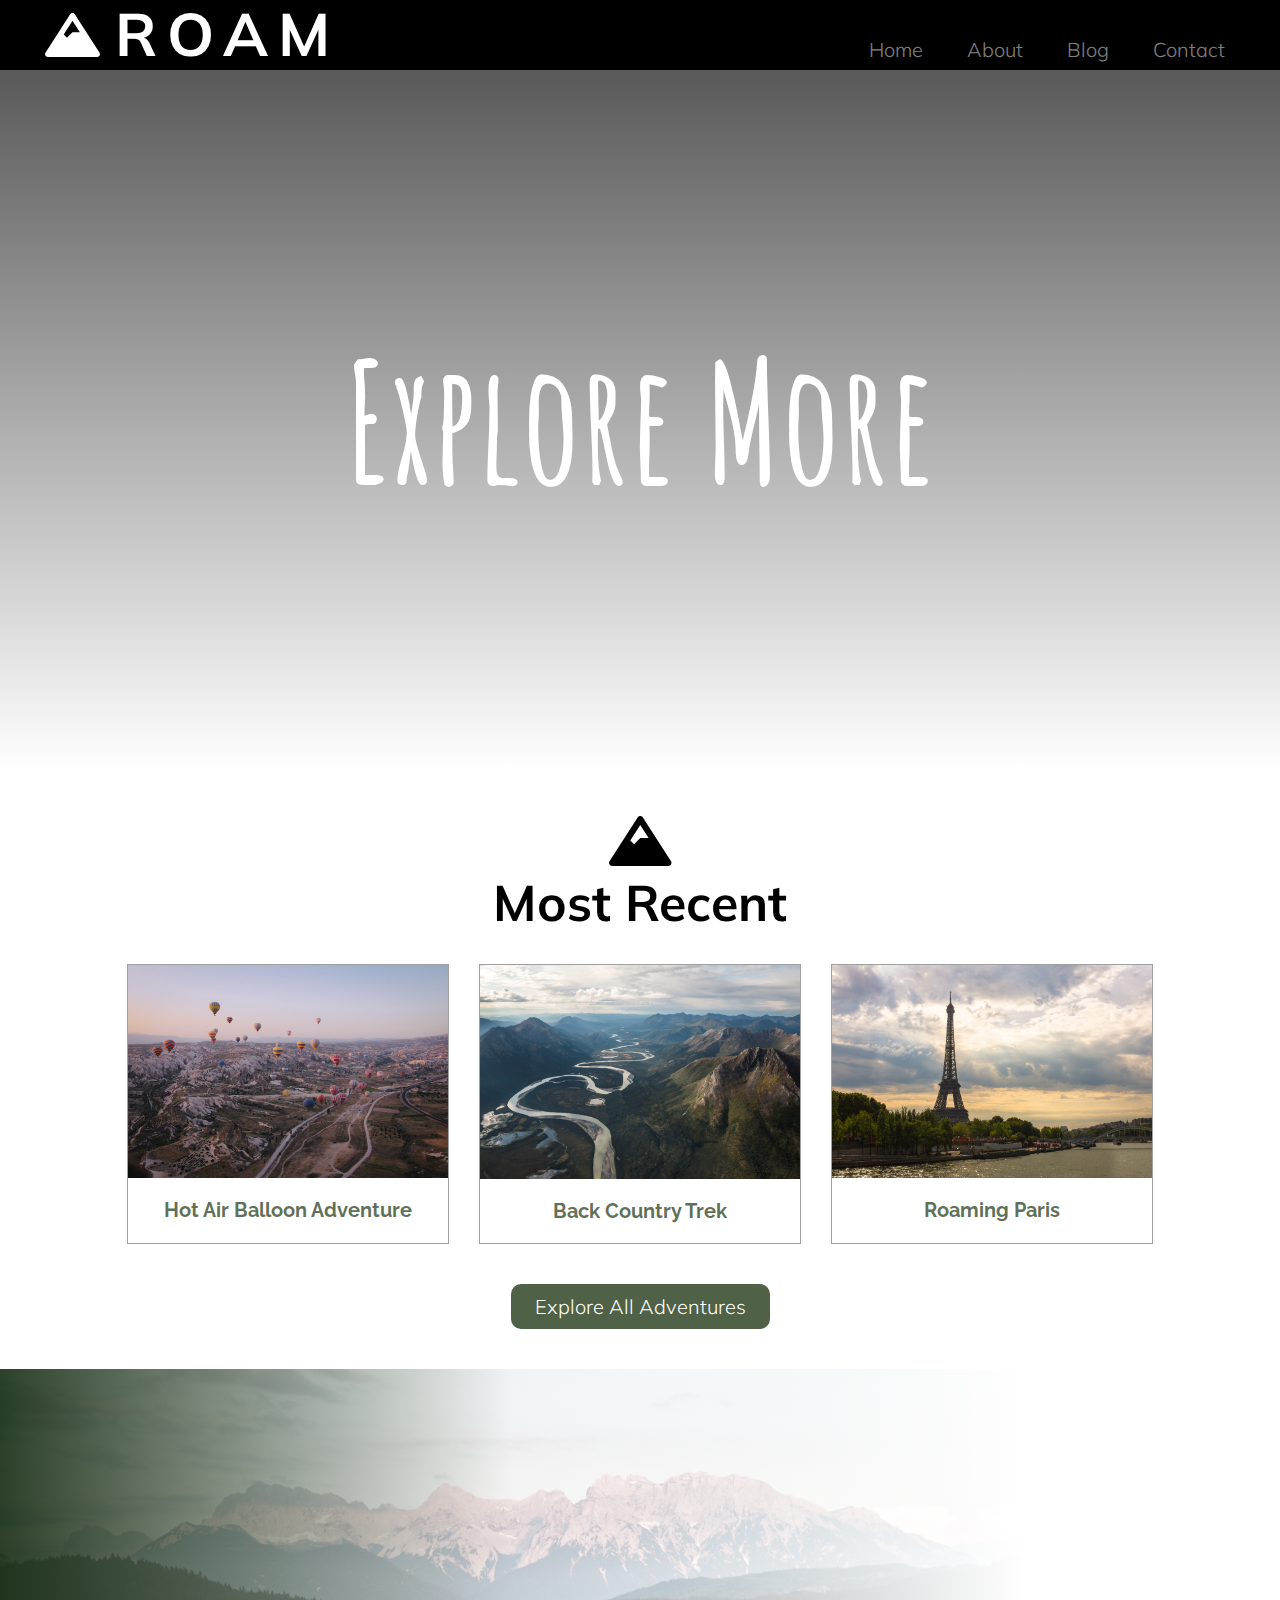
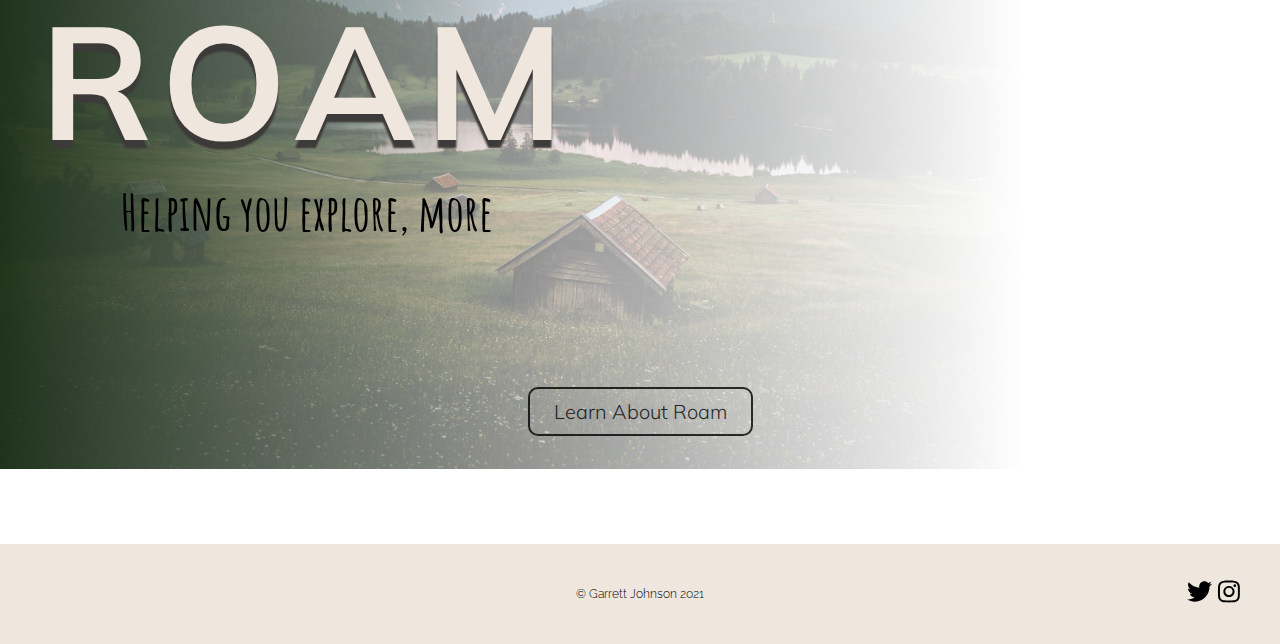
==== commit 517d903a: "link fixes" ====
--- a/index.html
+++ b/index.html
@@ -18,7 +18,7 @@
 
     <!-- font awesome -->
     <script src="js/all.min.js"></script>
-    <link rel="stylesheet" href="/CSS/all.min.css" />
+    <link rel="stylesheet" href="./CSS/all.min.css" />
   </head>
 
   <body>
--- a/CSS/style.css
+++ b/CSS/style.css
@@ -81,7 +81,7 @@
       rgba(0, 0, 0, 0.651),
       rgba(255, 255, 255, 0.404)
     ),
-    url("./img/moped.jpg");
+    url("../img/moped.jpg");
   height: 50%;
   background-position: center;
   background-repeat: no-repeat;
@@ -199,7 +199,7 @@
       rgba(255, 255, 255, 0.5),
       rgb(255, 255, 255)
     ),
-    url("./img/cabins.jpg");
+    url("../img/cabins.jpg");
   background-size: cover;
   /* background-image: linear-gradient(0.3turn, #1f351c, white, white); */
   margin-top: 50px;
@@ -292,7 +292,7 @@
       rgba(0, 0, 0, 0.651),
       rgba(255, 255, 255, 0.404)
     ),
-    url("./img/cobble_stone.jpg");
+    url("../img/cobble_stone.jpg");
   height: 300px;
   width: 100%;
   background-position: center;
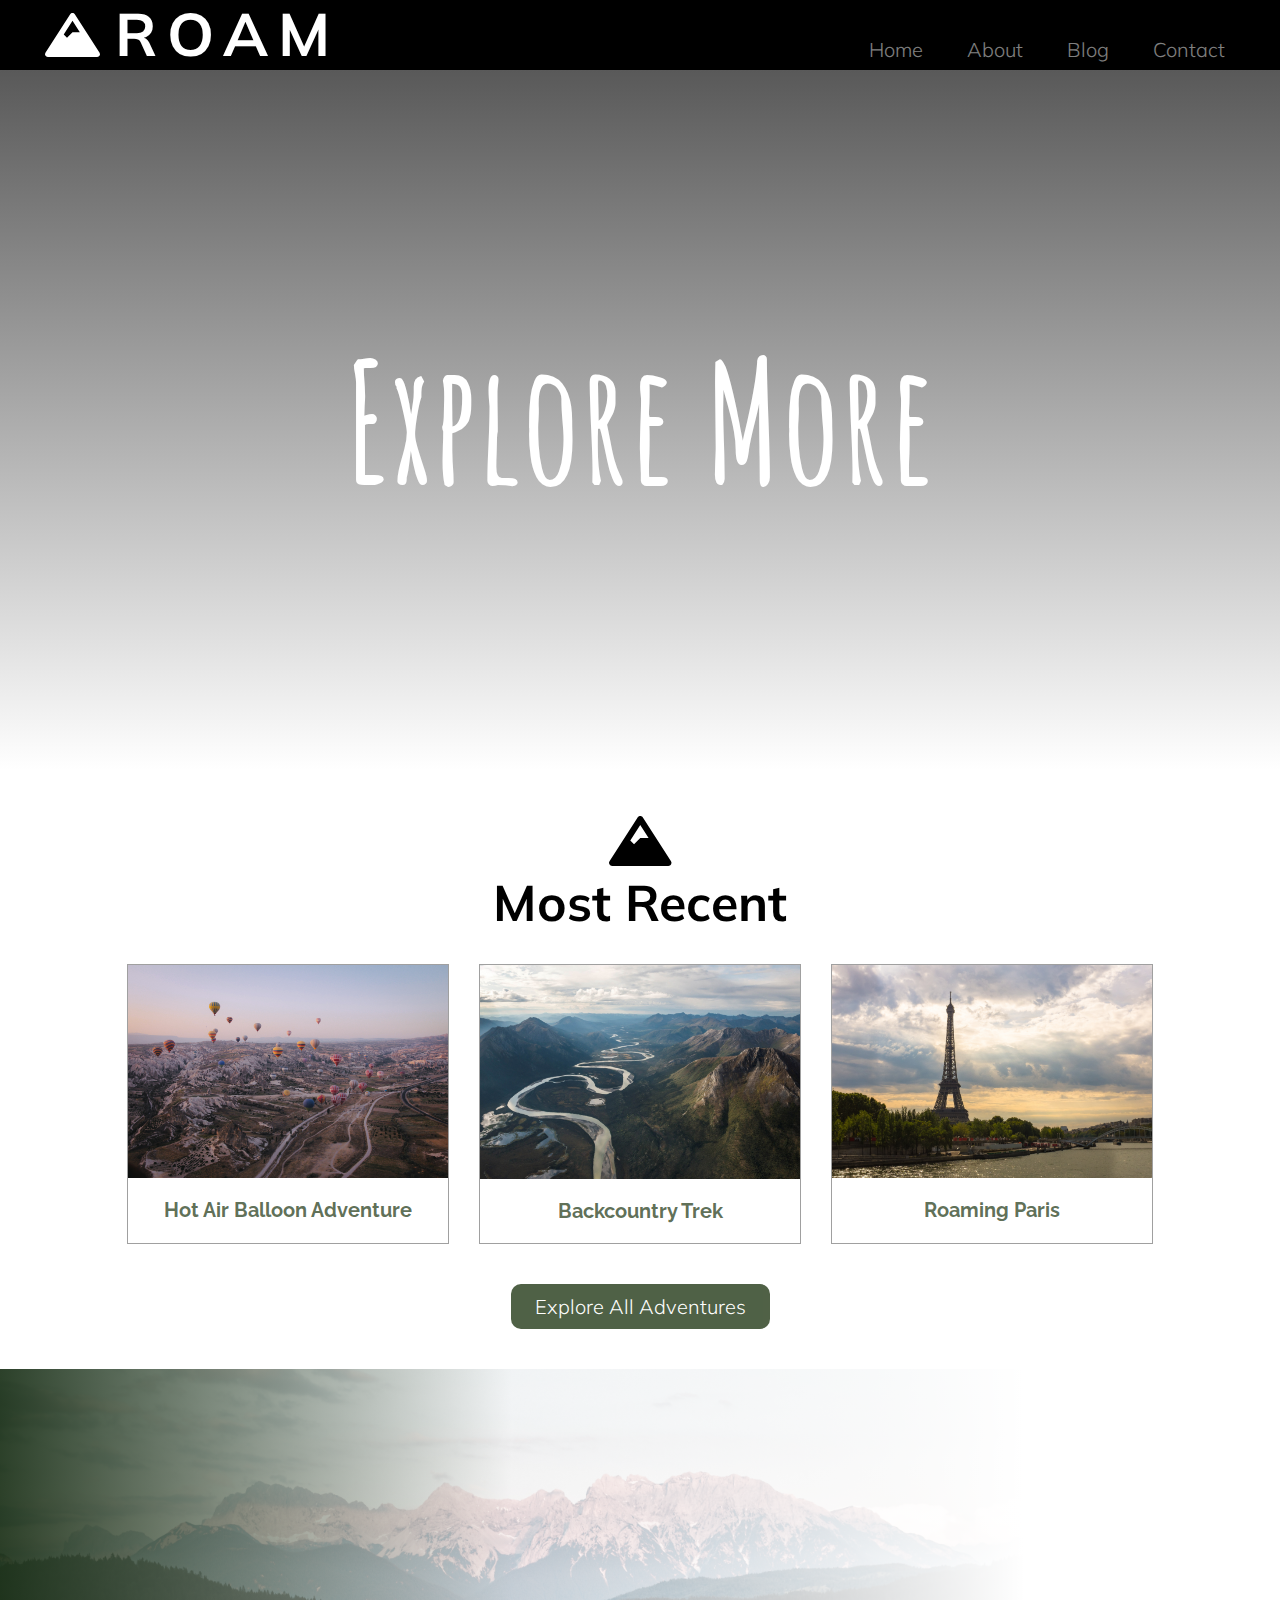
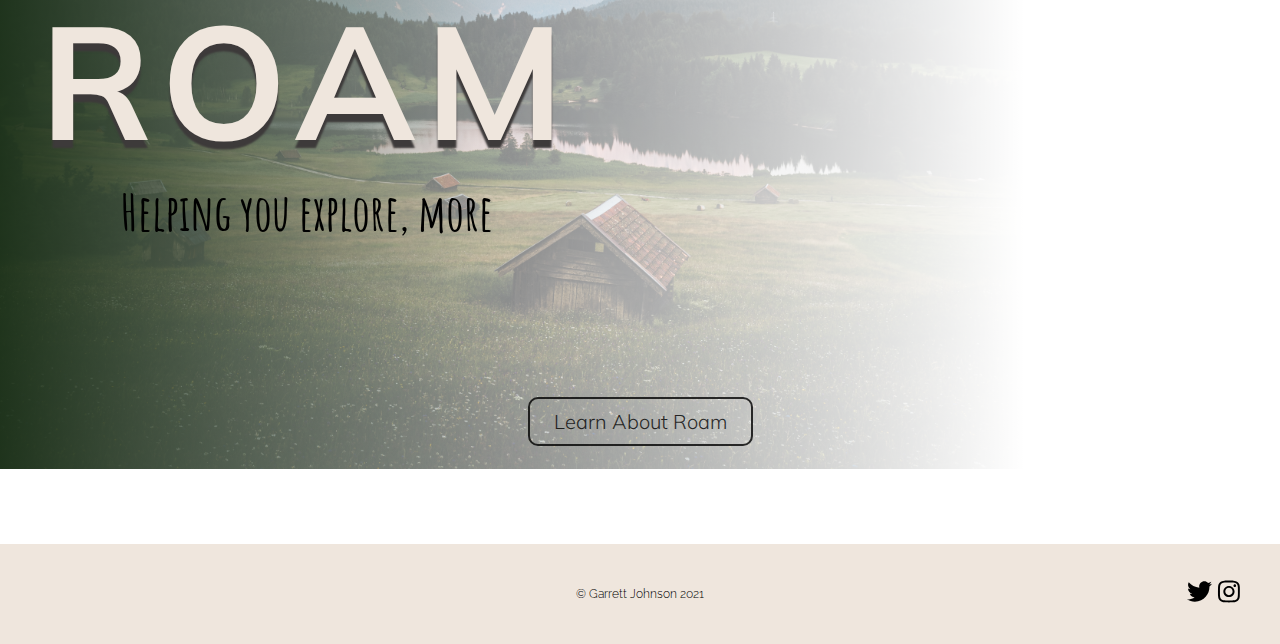
==== commit 8cd006cf: "finished about, blog and map" ====
--- a/index.html
+++ b/index.html
@@ -26,7 +26,7 @@
       <!-- begin nav bar-->
       <div class="top_bar">
         <nav class="navbar">
-          <h4>ROAM</h4>
+          <a href="./index.html"><h4>ROAM</h4></a>
           <ul class="nav_items">
             <li class="nav_links"><a href="./index.html">Home</a></li>
             <li class="nav_links"><a href="./about.html">About</a></li>
@@ -34,7 +34,7 @@
             <li class="nav_links"><a href="./contact.html">Contact</a></li>
           </ul>
         </nav>
-        <i class="fas fa-mountain nav_icon"></i>
+        <a href="./index.html"><i class="fas fa-mountain nav_icon"></i></a>
       </div>
     </header>
     <!-- end nav -->
@@ -70,7 +70,7 @@
             src="./img/mountain_river.jpg"
             alt="winding river near mountain"
         /></a>
-        <a href="./blog.html">Back Country Trek</a>
+        <a href="./blog.html">Backcountry Trek</a>
       </div>
       <div class="feature_box">
         <a href="./blog.html">
--- a/CSS/style.css
+++ b/CSS/style.css
@@ -3,10 +3,15 @@
 font-family: 'Dosis', sans-serif;
 font-family: 'Mulish', sans-serif;
 font-family: 'Raleway', sans-serif; */
+html {
+  position: relative;
+  min-height: 100%;
+}
 
 body {
   margin: 0;
   overflow-x: hidden;
+  height: 100%;
 }
 
 .top_bar h1 {
@@ -204,6 +209,7 @@
   /* background-image: linear-gradient(0.3turn, #1f351c, white, white); */
   margin-top: 50px;
   margin-left: 0;
+  margin-bottom: 100px;
 }
 
 .index_about_title {
@@ -238,7 +244,7 @@
 
 .learn_more_button a {
   position: relative;
-  bottom: 70px;
+  bottom: 160px;
   background-color: rgba(255, 255, 255, 0);
   color: black;
   border: 2px solid black;
@@ -254,11 +260,11 @@
 /* begin footer */
 .footer_box {
   position: absolute;
-  margin-top: 50px;
+  margin-top: 30px;
   background-color: #efe6dd;
   height: 100px;
   width: 100%;
-  margin-bottom: 0;
+  bottom: 0;
 }
 
 .copyright {
@@ -281,6 +287,14 @@
   margin-right: 40px;
   font-size: 25px;
   top: 18px;
+}
+
+.footer_icons a {
+  color: black;
+}
+
+.footer_icons a:visited {
+  color: black;
 }
 
 /* end footer */
@@ -324,18 +338,22 @@
   width: 90%;
   margin-left: auto;
   margin-right: auto;
-  margin-top: -130px;
+  margin-top: -135px;
+  margin-bottom: 70px;
   border-radius: 5px;
 }
 
 .contact_container {
-  float: left;
-  text-align: center;
-  margin: 50px;
+  position: relative;
+  text-align: center;
+  margin-left: auto;
+  margin-right: auto;
+  top: 9%;
   padding: 20px;
   background-color: #243a18;
   width: 40%;
   height: 75%;
+  max-width: 800px;
   border-radius: 5px;
 }
 
@@ -380,3 +398,209 @@
   background-color: white;
   color: black;
 }
+
+/* begin map */
+.map_box {
+  width: 100%;
+
+  text-align: center;
+}
+
+.map {
+  border-radius: 5px;
+  width: 90%;
+  margin-bottom: 65px;
+  text-align: center;
+}
+
+.empty_box {
+  height: 100px;
+  width: 100%;
+}
+/*  end contact page */
+
+/* begin about banner */
+.about_banner {
+  background-image: linear-gradient(
+      rgba(0, 0, 0, 0.651),
+      rgba(255, 255, 255, 0.404)
+    ),
+    url("../img/lakemtn.jpg");
+  height: 300px;
+  width: 100%;
+  background-position: center;
+  background-repeat: no-repeat;
+  background-size: cover;
+  position: relative;
+  bottom: 16px;
+  margin-bottom: 0;
+}
+
+.about_title {
+  position: relative;
+  text-align: center;
+  margin-bottom: 0px;
+  margin-top: 0px;
+  padding: 0;
+  bottom: 265px;
+  font-family: "Amatic SC", cursive;
+  font-size: 150px;
+  color: white;
+  font-weight: 800;
+}
+
+.about_container {
+  width: 100%;
+  height: 650px;
+  margin-bottom: 70px;
+}
+
+.about_box1 {
+  margin-top: -120px;
+  width: 45%;
+  float: left;
+}
+
+.about_img {
+  float: right;
+  width: 90%;
+  max-width: 500px;
+  height: auto;
+  margin: 0px 0px 0px 50px;
+}
+
+.about_box2 {
+  margin-top: -120px;
+  margin-left: 50px;
+  float: left;
+  width: 40%;
+  max-width: 800px;
+}
+
+.about_icon {
+  position: relative;
+  bottom: 8px;
+  font-size: 73px;
+  padding: 0;
+  margin: 0;
+}
+
+.about_box_name {
+  margin-top: 0;
+  margin-left: 20px;
+  margin-bottom: 0;
+  font-family: "Mulish", sans-serif;
+  font-size: 100px;
+  font-weight: 700;
+  color: #000000;
+  text-align: left;
+  letter-spacing: 5px;
+}
+
+.about_text {
+  color: black;
+  padding: 20px;
+  margin-left: 10px;
+  font-family: "Raleway", sans-serif;
+  margin-top: 0;
+  line-height: 2;
+  background-color: #efe6dd;
+  box-shadow: 20px 20px #243a18;
+}
+
+/* end about page */
+
+/* begin blog banner */
+
+.blog_banner {
+  background-image: linear-gradient(
+      rgba(0, 0, 0, 0.651),
+      rgba(255, 255, 255, 0.404)
+    ),
+    url("../img/france.jpg");
+  height: 300px;
+  width: 100%;
+  background-position: center;
+  background-repeat: no-repeat;
+  background-size: cover;
+  position: relative;
+  bottom: 16px;
+  margin-bottom: 0;
+}
+
+.blog_title {
+  position: relative;
+  text-align: center;
+  margin-bottom: 0px;
+  margin-top: 0px;
+  padding: 0;
+  bottom: 265px;
+  font-family: "Amatic SC", cursive;
+  font-size: 150px;
+  color: white;
+  font-weight: 800;
+  margin-bottom: -110px;
+}
+
+.blog_box {
+  width: 80%;
+  max-width: 1200px;
+  min-width: 980px;
+  height: 300px;
+  margin-left: auto;
+  margin-right: auto;
+  margin-bottom: 40px;
+  background-color: #efe6dd;
+}
+
+.blog_img {
+  height: 100%;
+  float: left;
+}
+
+.blog_text_area {
+  height: 100%;
+  width: 50%;
+  float: left;
+  margin-left: 30px;
+  margin-right: 10px;
+}
+
+.blog_headline {
+  font-family: "Mulish", sans-serif;
+  font-size: 30px;
+  font-weight: 700;
+  color: #243a18;
+}
+
+.blog_paragraph {
+  font-family: "Raleway", sans-serif;
+  margin-bottom: 30px;
+}
+
+.blog_button {
+  font-family: "Mulish", sans-serif;
+  font-size: 20px;
+  font-weight: 300;
+}
+
+.blog_text_area a {
+  text-decoration: none;
+  background-color: rgba(255, 255, 255, 0);
+  color: #000000;
+  padding: 7px 20px 7px 20px;
+  border: 2px;
+  border-radius: 10px;
+  border: 2px solid black;
+  font-size: 15px;
+}
+
+.blog_text_area a:hover {
+  background-color: white;
+  opacity: 0.8;
+}
+
+.blog_space_box {
+  height: 150px;
+  width: 100%;
+}
